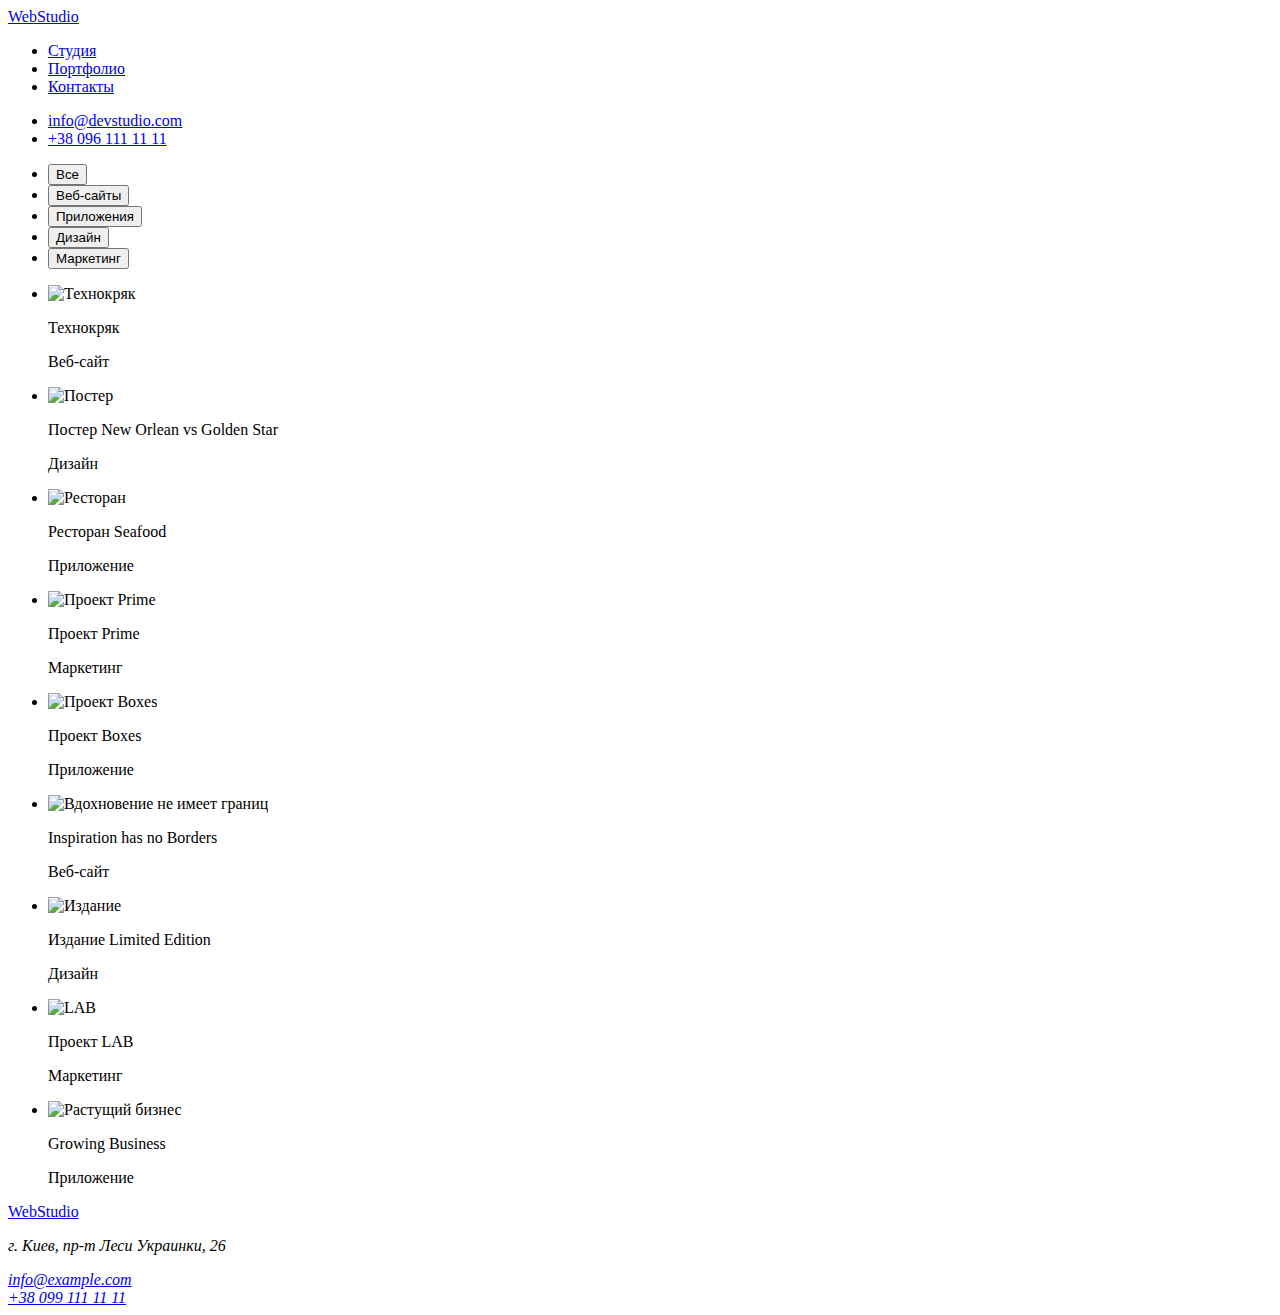
==== portfolio.html @ 14bfed95 "Add files via upload" ====
<!DOCTYPE html>
<html lang="en">
<head>
    <meta charset="UTF-8">
    <meta http-equiv="X-UA-Compatible" content="IE=edge">
    <meta name="viewport" content="width=device-width, initial-scale=1.0">
    <title>Document</title>
    <link rel="preconnect" href="https://fonts.googleapis.com">
    <link rel="preconnect" href="https://fonts.gstatic.com" crossorigin>
    <link href="https://fonts.googleapis.com/css2?family=Roboto:wght@400;500;700;900&display=swap" rel="stylesheet">
    <link href="https://fonts.googleapis.com/css2?family=Raleway:wght@700&display=swap" rel="stylesheet">
    <link rel="stylesheet" href="css/styles.css" />
</head>
<header>
    <nav class="nav-header">
        <a class="logo" href="index.html">Web<span class="colortext-head">Studio</span></a>
        <ul class="nav-list">
            <li><a href="index.html" class="link">Студия</a></li>
            <li><a href="portfolio.html" class="link">Портфолио</a></li>
            <li><a href=" " class="link">Контакты</a></li>
        </ul>
    </nav>
    <ul class="contacts">
        <li><a href=" " class="contact-link">info@devstudio.com</a></li>
        <li><a href=" " class="contact-link">+38 096 111 11 11</a></li>
    </ul>
</header>
    <main>
        <!--Main section-->
       <section class="projects-nav">
            <ul class="button-nav">
                <li>
                    <button class="web-btn" type="button">Все</button>
                </li>
                <li>
                    <button class="web-btn" type="button">Веб-сайты</button>
                </li>
                <li>
                    <button class="web-btn" type="button">Приложения</button>
                </li>
                <li>
                    <button class="web-btn" type="button">Дизайн</button>
                </li>
                <li>
                    <button class="web-btn" type="button">Маркетинг</button>
                </li>
            </ul>
       </section>

       <!--Project sections-->
       <section class="projects">
        <ul>
            <li>
                <a href=""></a>
                <img class="prg-img" src="images/img_techkryak.jpg" alt="Технокряк" width="370" height="294"/>
                    <p class="prg-text">Технокряк</p>
                    <p class="project-desc">Веб-сайт</p>
            </li>
            <li>
                <img src="images/img_no vs gs.jpg" alt="Постер" width="370"/>
                <p class="prg-text">Постер New Orlean vs Golden Star</p>
                <p class="project-desc">Дизайн</p>
            </li>
            <li>
                <img src="images/img_seafood.jpg" alt="Ресторан" width="370"/>
                <p class="prg-text">Ресторан Seafood</p>
                <p class="project-desc">Приложение</p>
            </li>
            <li>
                <img src="images/img_prime.jpg" alt="Проект Prime" width="370"/>
                <p class="prg-text">Проект Prime</p>
                <p class="project-desc">Маркетинг</p>
            </li>
            <li>
                <img src="images/img_boxes.jpg" alt="Проект Boxes" width="370"/>
                <p class="prg-text">Проект Boxes</p>
                <p class="project-desc">Приложение</p>
            </li>
            <li>
                <img src="images/img_monitor.jpg" alt="Вдохновение не имеет границ" width="370"/>
                <p class="prg-text">Inspiration has no Borders</p>
                <p class="project-desc">Веб-сайт</p>
            </li>
            <li>
                <img src="images/img_magazine.jpg" alt="Издание" width="370"/>
                <p class="prg-text">Издание Limited Edition</p>
                <p class="project-desc">Дизайн</p>
            </li>
            <li>
                <img src="images/img_lab.jpg" alt="LAB" width="370"/>
                <p class="prg-text">Проект LAB</p>
                <p class="project-desc">Маркетинг</p>
            </li>
            <li>
                <img src="images/img_gb.jpg" alt="Растущий бизнес" width="370"/>
                <p class="prg-text">Growing Business</p>
                <p class="project-desc">Приложение</p>
            </li>
        </ul>
    </section>
       </section>
       <section></section> 
    </main>
    <footer class="footer-section">
        <a class="logo" href=" ">Web<span class="colortext-foot">Studio</span></a>
        <address class="adress-section">
            <p class="adress">г. Киев, пр-т Леси Украинки, 26</p>
            <a class="mail" href=" ">info@example.com</a><br>
            <a class="phone" href=" ">+38 099 111 11 11</a>
        </address>
    </footer>
    </body>
    
    </html>
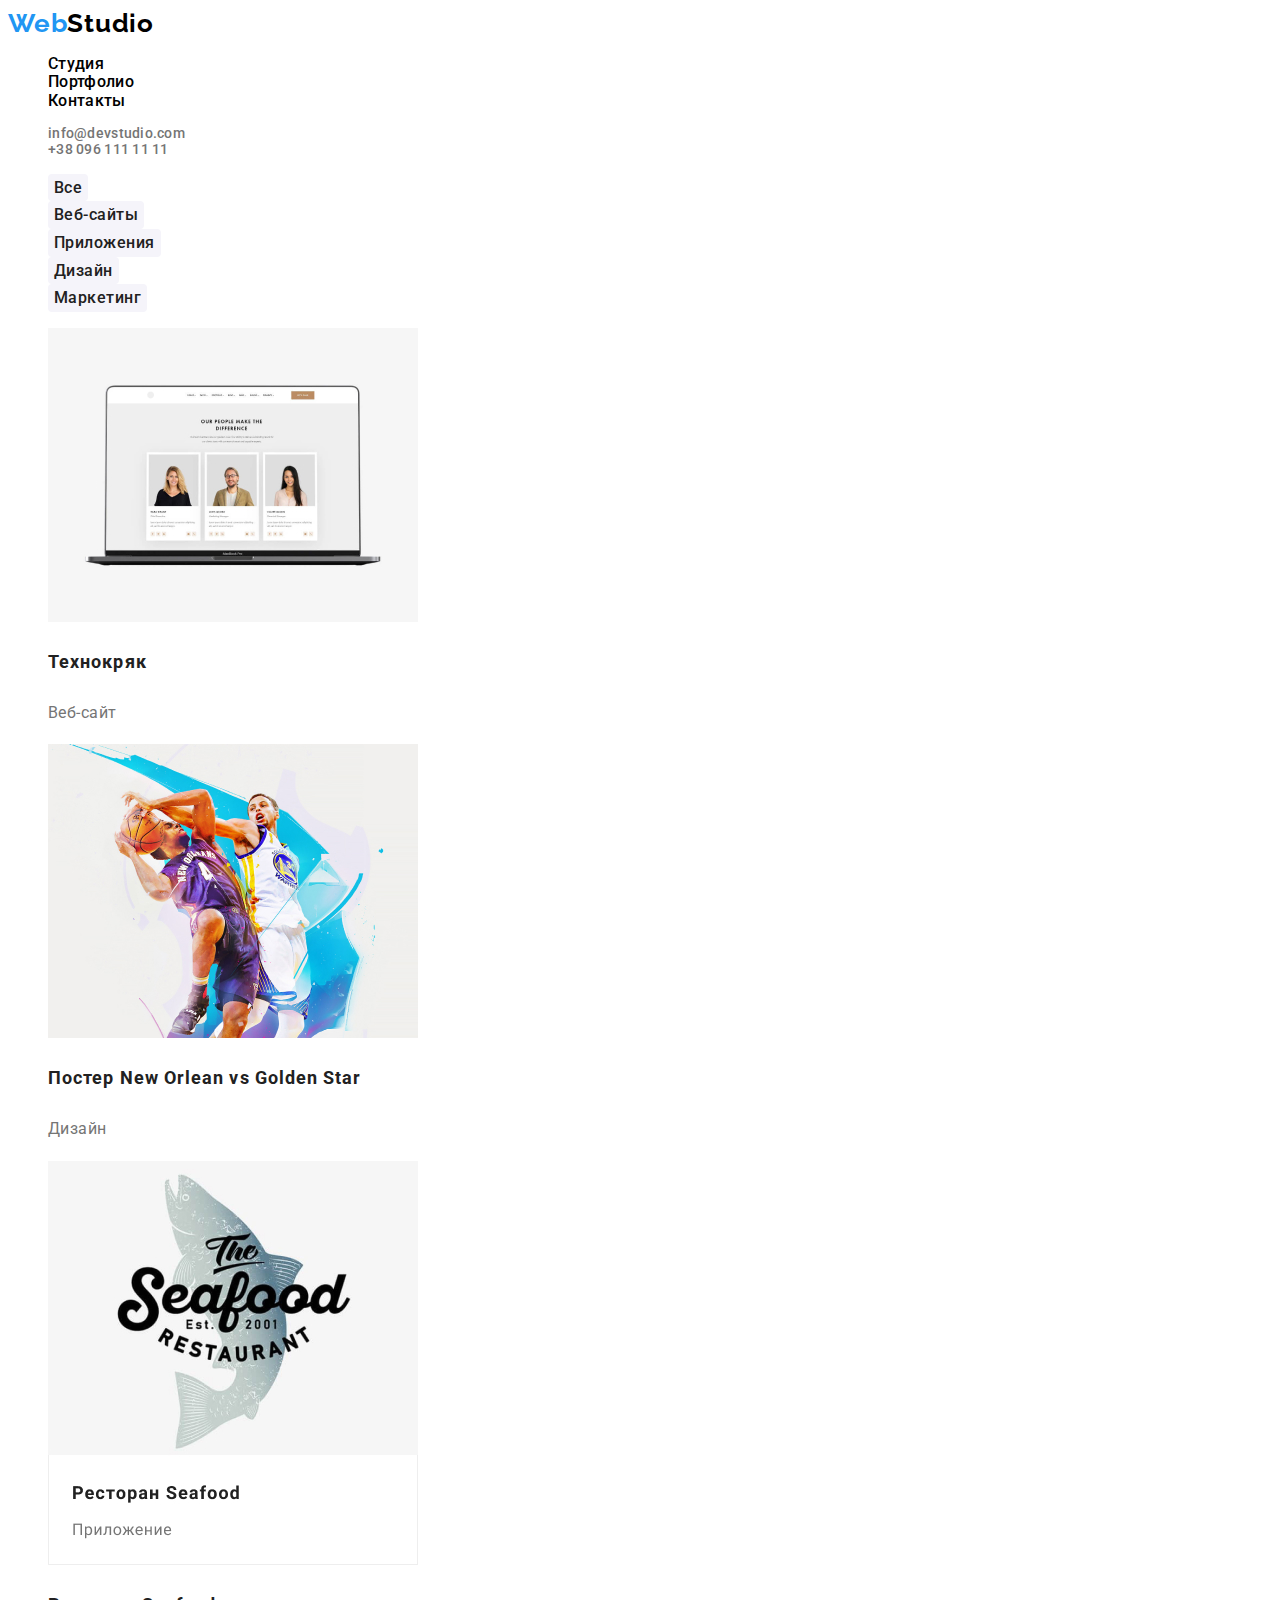
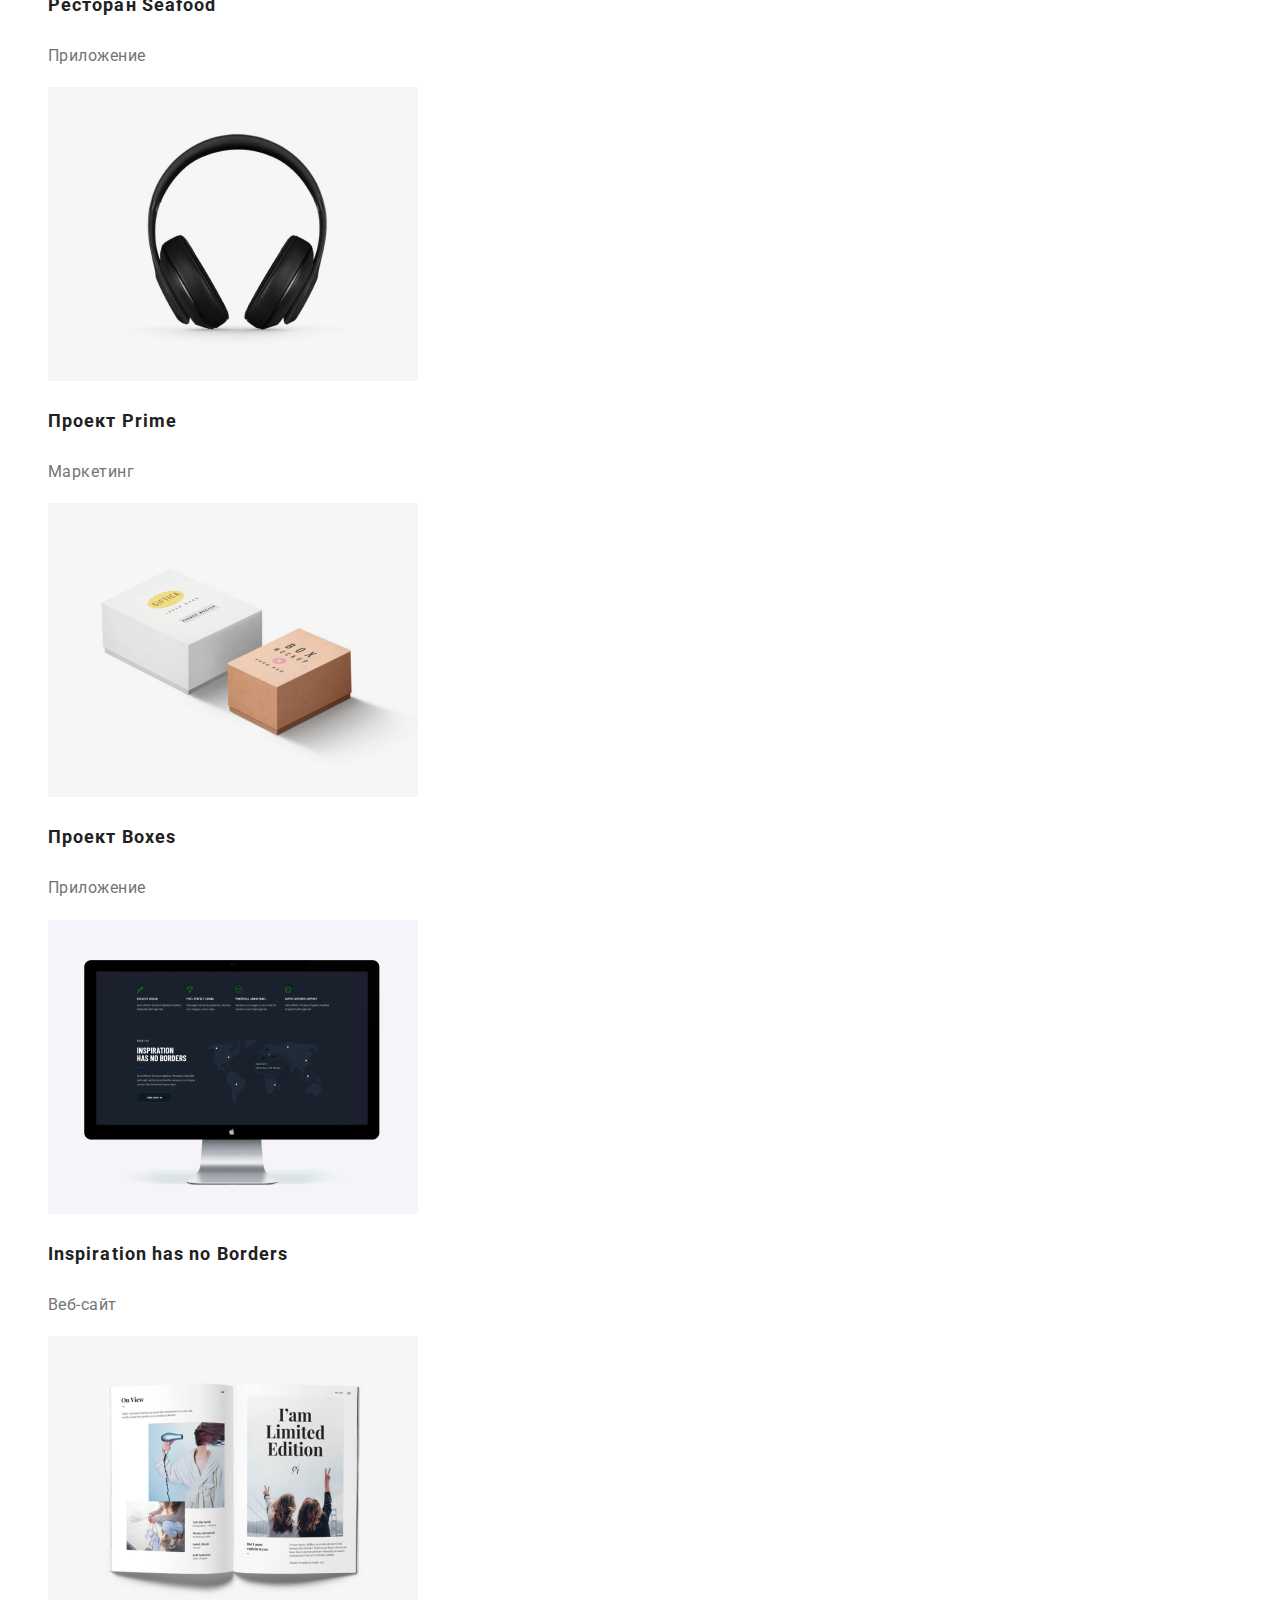
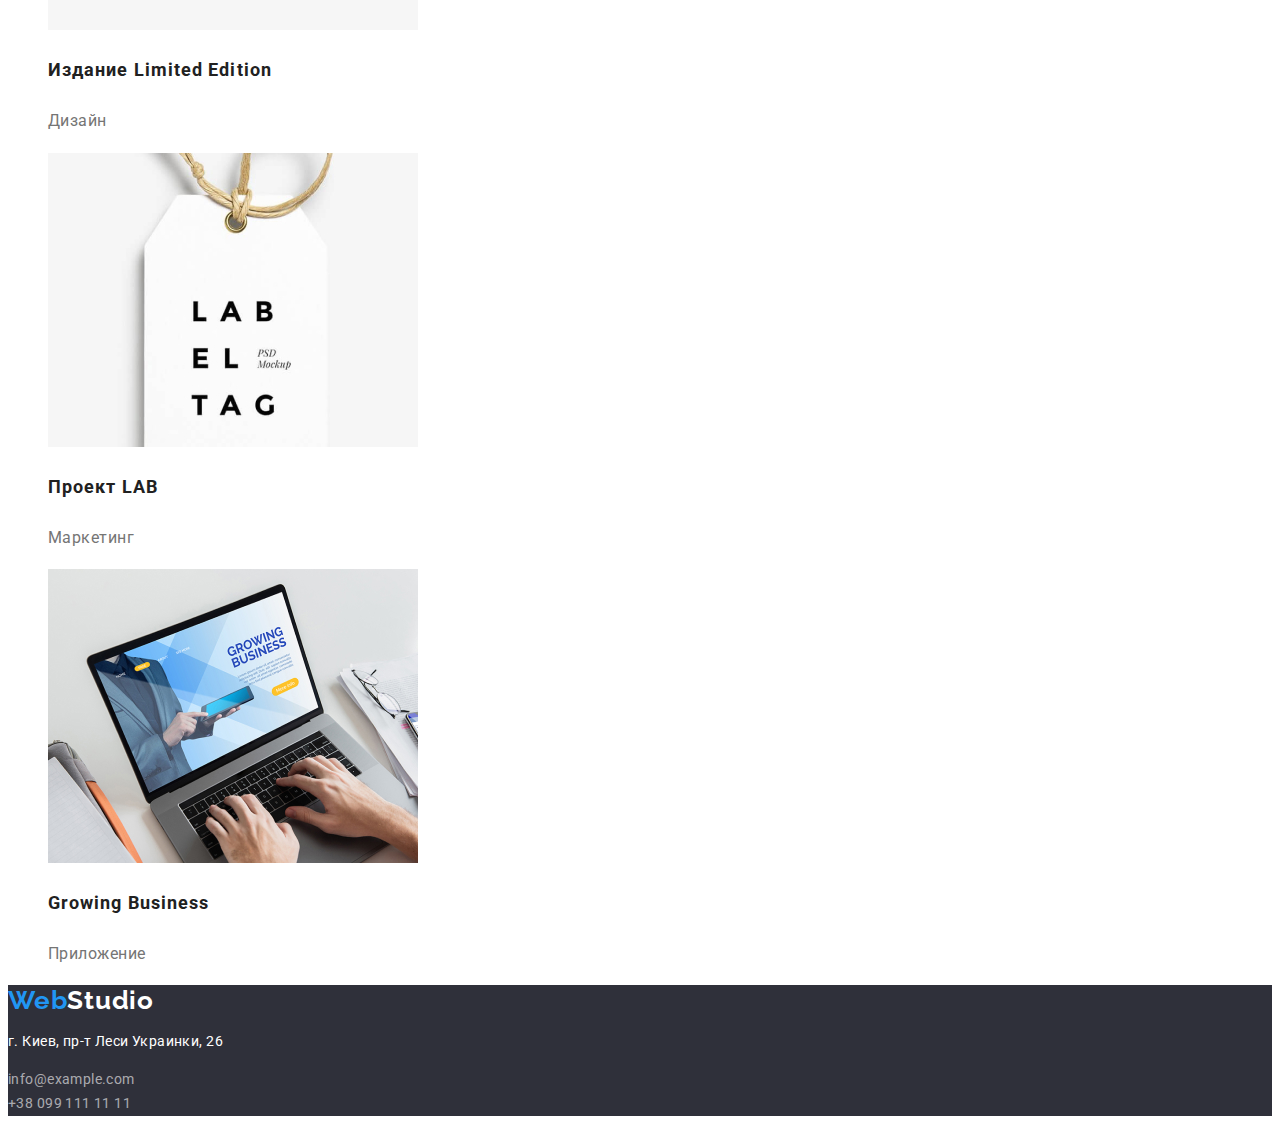
==== commit 819997ba: "Update index.html" ====
--- a/portfolio.html
+++ b/portfolio.html
@@ -1,114 +1,114 @@
-<!DOCTYPE html>
-<html lang="en">
-<head>
-    <meta charset="UTF-8">
-    <meta http-equiv="X-UA-Compatible" content="IE=edge">
-    <meta name="viewport" content="width=device-width, initial-scale=1.0">
-    <title>Document</title>
-    <link rel="preconnect" href="https://fonts.googleapis.com">
-    <link rel="preconnect" href="https://fonts.gstatic.com" crossorigin>
-    <link href="https://fonts.googleapis.com/css2?family=Roboto:wght@400;500;700;900&display=swap" rel="stylesheet">
-    <link href="https://fonts.googleapis.com/css2?family=Raleway:wght@700&display=swap" rel="stylesheet">
-    <link rel="stylesheet" href="css/styles.css" />
-</head>
-<header>
-    <nav class="nav-header">
-        <a class="logo" href="index.html">Web<span class="colortext-head">Studio</span></a>
-        <ul class="nav-list">
-            <li><a href="index.html" class="link">Студия</a></li>
-            <li><a href="portfolio.html" class="link">Портфолио</a></li>
-            <li><a href=" " class="link">Контакты</a></li>
-        </ul>
-    </nav>
-    <ul class="contacts">
-        <li><a href=" " class="contact-link">info@devstudio.com</a></li>
-        <li><a href=" " class="contact-link">+38 096 111 11 11</a></li>
-    </ul>
-</header>
-    <main>
-        <!--Main section-->
-       <section class="projects-nav">
-            <ul class="button-nav">
-                <li>
-                    <button class="web-btn" type="button">Все</button>
-                </li>
-                <li>
-                    <button class="web-btn" type="button">Веб-сайты</button>
-                </li>
-                <li>
-                    <button class="web-btn" type="button">Приложения</button>
-                </li>
-                <li>
-                    <button class="web-btn" type="button">Дизайн</button>
-                </li>
-                <li>
-                    <button class="web-btn" type="button">Маркетинг</button>
-                </li>
-            </ul>
-       </section>
-
-       <!--Project sections-->
-       <section class="projects">
-        <ul>
-            <li>
-                <a href=""></a>
-                <img class="prg-img" src="images/img_techkryak.jpg" alt="Технокряк" width="370" height="294"/>
-                    <p class="prg-text">Технокряк</p>
-                    <p class="project-desc">Веб-сайт</p>
-            </li>
-            <li>
-                <img src="images/img_no vs gs.jpg" alt="Постер" width="370"/>
-                <p class="prg-text">Постер New Orlean vs Golden Star</p>
-                <p class="project-desc">Дизайн</p>
-            </li>
-            <li>
-                <img src="images/img_seafood.jpg" alt="Ресторан" width="370"/>
-                <p class="prg-text">Ресторан Seafood</p>
-                <p class="project-desc">Приложение</p>
-            </li>
-            <li>
-                <img src="images/img_prime.jpg" alt="Проект Prime" width="370"/>
-                <p class="prg-text">Проект Prime</p>
-                <p class="project-desc">Маркетинг</p>
-            </li>
-            <li>
-                <img src="images/img_boxes.jpg" alt="Проект Boxes" width="370"/>
-                <p class="prg-text">Проект Boxes</p>
-                <p class="project-desc">Приложение</p>
-            </li>
-            <li>
-                <img src="images/img_monitor.jpg" alt="Вдохновение не имеет границ" width="370"/>
-                <p class="prg-text">Inspiration has no Borders</p>
-                <p class="project-desc">Веб-сайт</p>
-            </li>
-            <li>
-                <img src="images/img_magazine.jpg" alt="Издание" width="370"/>
-                <p class="prg-text">Издание Limited Edition</p>
-                <p class="project-desc">Дизайн</p>
-            </li>
-            <li>
-                <img src="images/img_lab.jpg" alt="LAB" width="370"/>
-                <p class="prg-text">Проект LAB</p>
-                <p class="project-desc">Маркетинг</p>
-            </li>
-            <li>
-                <img src="images/img_gb.jpg" alt="Растущий бизнес" width="370"/>
-                <p class="prg-text">Growing Business</p>
-                <p class="project-desc">Приложение</p>
-            </li>
-        </ul>
-    </section>
-       </section>
-       <section></section> 
-    </main>
-    <footer class="footer-section">
-        <a class="logo" href=" ">Web<span class="colortext-foot">Studio</span></a>
-        <address class="adress-section">
-            <p class="adress">г. Киев, пр-т Леси Украинки, 26</p>
-            <a class="mail" href=" ">info@example.com</a><br>
-            <a class="phone" href=" ">+38 099 111 11 11</a>
-        </address>
-    </footer>
-    </body>
-    
+<!DOCTYPE html>
+<html lang="en">
+<head>
+    <meta charset="UTF-8">
+    <meta http-equiv="X-UA-Compatible" content="IE=edge">
+    <meta name="viewport" content="width=device-width, initial-scale=1.0">
+    <title>Document</title>
+    <link rel="preconnect" href="https://fonts.googleapis.com">
+    <link rel="preconnect" href="https://fonts.gstatic.com" crossorigin>
+    <link href="https://fonts.googleapis.com/css2?family=Roboto:wght@400;500;700;900&display=swap" rel="stylesheet">
+    <link href="https://fonts.googleapis.com/css2?family=Raleway:wght@700&display=swap" rel="stylesheet">
+    <link rel="stylesheet" href="css/styles.css" />
+</head>
+<header>
+    <nav class="nav-header">
+        <a class="logo" href="index.html">Web<span class="colortext-head">Studio</span></a>
+        <ul class="nav-list">
+            <li><a href="index.html" class="link">Студия</a></li>
+            <li><a href="portfolio.html" class="link">Портфолио</a></li>
+            <li><a href=" " class="link">Контакты</a></li>
+        </ul>
+    </nav>
+    <ul class="contacts">
+        <li><a href=" " class="contact-link">info@devstudio.com</a></li>
+        <li><a href=" " class="contact-link">+38 096 111 11 11</a></li>
+    </ul>
+</header>
+    <main>
+        <!--Main section-->
+       <section class="projects-nav">
+            <ul class="button-nav">
+                <li>
+                    <button class="web-btn" type="button">Все</button>
+                </li>
+                <li>
+                    <button class="web-btn" type="button">Веб-сайты</button>
+                </li>
+                <li>
+                    <button class="web-btn" type="button">Приложения</button>
+                </li>
+                <li>
+                    <button class="web-btn" type="button">Дизайн</button>
+                </li>
+                <li>
+                    <button class="web-btn" type="button">Маркетинг</button>
+                </li>
+            </ul>
+       </section>
+
+       <!--Project sections-->
+       <section class="projects">
+        <ul>
+            <li>
+                <a href=""></a>
+                <img class="prg-img" src="images/img_techkryak.jpg" alt="Технокряк" width="370" height="294"/>
+                    <p class="prg-text">Технокряк</p>
+                    <p class="project-desc">Веб-сайт</p>
+            </li>
+            <li>
+                <img src="images/img_no vs gs.jpg" alt="Постер" width="370"/>
+                <p class="prg-text">Постер New Orlean vs Golden Star</p>
+                <p class="project-desc">Дизайн</p>
+            </li>
+            <li>
+                <img src="images/img_seafood.jpg" alt="Ресторан" width="370"/>
+                <p class="prg-text">Ресторан Seafood</p>
+                <p class="project-desc">Приложение</p>
+            </li>
+            <li>
+                <img src="images/img_prime.jpg" alt="Проект Prime" width="370"/>
+                <p class="prg-text">Проект Prime</p>
+                <p class="project-desc">Маркетинг</p>
+            </li>
+            <li>
+                <img src="images/img_boxes.jpg" alt="Проект Boxes" width="370"/>
+                <p class="prg-text">Проект Boxes</p>
+                <p class="project-desc">Приложение</p>
+            </li>
+            <li>
+                <img src="images/img_monitor.jpg" alt="Вдохновение не имеет границ" width="370"/>
+                <p class="prg-text">Inspiration has no Borders</p>
+                <p class="project-desc">Веб-сайт</p>
+            </li>
+            <li>
+                <img src="images/img_magazine.jpg" alt="Издание" width="370"/>
+                <p class="prg-text">Издание Limited Edition</p>
+                <p class="project-desc">Дизайн</p>
+            </li>
+            <li>
+                <img src="images/img_lab.jpg" alt="LAB" width="370"/>
+                <p class="prg-text">Проект LAB</p>
+                <p class="project-desc">Маркетинг</p>
+            </li>
+            <li>
+                <img src="images/img_gb.jpg" alt="Растущий бизнес" width="370"/>
+                <p class="prg-text">Growing Business</p>
+                <p class="project-desc">Приложение</p>
+            </li>
+        </ul>
+    </section>
+       </section>
+       <section></section> 
+    </main>
+    <footer class="footer-section">
+        <a class="logo" href=" ">Web<span class="colortext-foot">Studio</span></a>
+        <address class="adress-section">
+            <p class="adress">г. Киев, пр-т Леси Украинки, 26</p>
+            <a class="mail" href=" ">info@example.com</a><br>
+            <a class="phone" href=" ">+38 099 111 11 11</a>
+        </address>
+    </footer>
+    </body>
+    
     </html>--- a/css/styles.css
+++ b/css/styles.css
@@ -0,0 +1,286 @@
+body{
+    font-family: 'Roboto', sans-serif;
+    font-style: normal;
+    background-color: #FFFFFF;
+    color:#FFFFFF
+}
+
+header{
+    background: #FFFFFF;
+}
+
+li{
+    list-style-type: none;
+}
+
+a {
+    text-decoration: none;
+}
+
+button{
+    font-family: inherit;
+    cursor: pointer;
+}
+
+button:hover{
+    background-color: #2196f3;
+    color: #FFFFFF;
+}
+
+.colortext-head {
+    color: rgb(0, 0, 0)
+} 
+
+.colortext-foot {
+    color: rgb(255, 255, 255)
+}
+
+.logo{
+    font-family: 'Raleway';
+    font-style: normal;
+    font-weight: 700;
+    font-size: 26px;
+    line-height: 1.2;
+    /* identical to box height */
+    letter-spacing: 0.03em;
+    color: #2196f3;
+}
+
+.nav-list{
+    font-weight: 500;
+    font-size: 14 px;
+    line-height: 1.14;
+    letter-spacing: 0.02em;
+    
+}   
+
+.nav-list .link {
+    color: rgb(0, 0, 0);
+}
+
+.contacts{
+    font-family: 'Roboto';
+    font-style: normal;
+    font-weight: 500;
+    font-size: 14px;
+    line-height: 1.14; /*или лучше 1.2?*/
+    letter-spacing: 0.02em;
+}
+
+.contacts .link{
+
+    color: rgb(0, 0, 0);
+}
+
+.link:hover {
+    color: #2196f3;
+}
+
+.contact-link{
+    font-family: 'Roboto';
+    font-style: normal;
+    font-weight: 500;
+    font-size: 14px;
+    line-height: 1.14;
+    letter-spacing: 0.02em;
+    color: #757575;
+}
+
+.contact-link:hover{
+    color: #2196f3
+}
+
+.main-header{
+    background: #2F303A;
+}
+.header-tittle{
+
+    font-family: 'Roboto';
+    font-style: normal;
+    font-weight: 900;
+    font-size: 44px;
+    line-height: 1.4;
+         
+    text-align: center;
+    letter-spacing: 0.06em;
+    text-transform: uppercase;
+    color: #FFFFFF;
+}
+
+.header-button{
+   
+    font-family: 'Roboto';
+    font-size: 16px;
+    font-weight: 700;
+    line-height: 1.9;
+    letter-spacing: 0.06em;
+    text-align: center;
+
+    color: #FFFFFF;
+    background: #2196F3;
+    border: none;
+}
+
+/*
+.features{
+
+{
+
+*/
+
+
+.features-tittle{
+    font-weight: 700;
+    font-size: 14px;
+    line-height: 1.14;
+    letter-spacing: 0.03em;
+    text-transform: uppercase;
+    color: #212121;
+}
+
+.attention
+{
+    font-weight: 400;
+    font-size: 14px;
+    line-height: 1.7;
+    letter-spacing: 0.03em;
+    color: #757575;
+}
+
+.punctuality{
+
+    font-weight: 400;
+    font-size: 14px;
+    line-height: 1.7;
+    letter-spacing: 0.03em;
+    color: #757575;
+}
+
+.planning{
+
+    font-weight: 400;
+    font-size: 14px;
+    line-height: 1.7;
+    letter-spacing: 0.03em;
+    color: #757575;
+}
+
+.technology{
+    
+    font-weight: 400;
+    font-size: 14px;
+    line-height: 1.7;
+    letter-spacing: 0.03em;
+    color: #757575;
+}
+
+.workinfo-tittle {
+    
+    font-weight: 700;
+    font-size: 36px;
+    line-height: 1.2;
+    text-align: center;
+    letter-spacing: 0.03em;
+    color: #212121;
+}
+
+.staff-tittle{
+    
+    font-weight: 700;
+    font-size: 36px;
+    line-height: 1.2;
+    text-align: center;
+    letter-spacing: 0.03em;
+    color: #212121;
+}
+
+.staff-pic{
+
+    border-radius: 0px;
+}
+
+.staff-username{
+    font-weight: 500;
+    font-size: 16px;
+    line-height: 1.2;
+    letter-spacing: 0.03em;
+    color: #212121;
+}
+
+.staff-desc{
+    font-weight: 400;
+    font-size: 16px;
+    line-height: 1.2;
+    letter-spacing: 0.03em;
+    color: #757575;
+}
+
+.footer-section{
+    background-color: #2F303A;
+}
+
+.adress-section{
+
+    font-style: normal
+}
+
+.adress{
+    font-weight: 400;
+    font-size: 14px;
+    line-height: 1.7;
+/* or 171% */
+    letter-spacing: 0.03em;
+    color: #FFFFFF;
+}
+
+.mail{
+    font-weight: 400;
+    font-size: 14px;
+    line-height: 1.7;
+    letter-spacing: 0.03em;
+    color: rgba(255, 255, 255, 0.6);
+}
+
+.phone{
+    font-weight: 400;
+    font-size: 14px;
+    line-height: 1.7;
+    letter-spacing: 0.03em;
+    color: rgba(255, 255, 255, 0.6);
+}
+
+/*---portfolio styles --------*/
+
+.web-btn{
+    background: #F5F4FA;
+    border-radius: 4px;
+    border: none;
+    font-weight: 500;
+    font-size: 16px;
+    line-height: 1.6;
+    /* identical to box height, or 162% */
+    text-align: center;
+    letter-spacing: 0.03em;
+    color: #212121;
+}
+
+.prg-text{
+    font-family: 'Roboto';
+    font-style: normal;
+    font-weight: 700;
+    font-size: 18px;
+    line-height: 2;
+    letter-spacing: 0.06em;
+    color: #212121;
+}
+
+.project-desc{
+font-family: 'Roboto';
+    font-style: normal;
+    font-weight: 400;
+    font-size: 16px;
+    line-height: 1.9;
+    /* identical to box height, or 188% */
+    letter-spacing: 0.03em;
+    color: #757575;
+}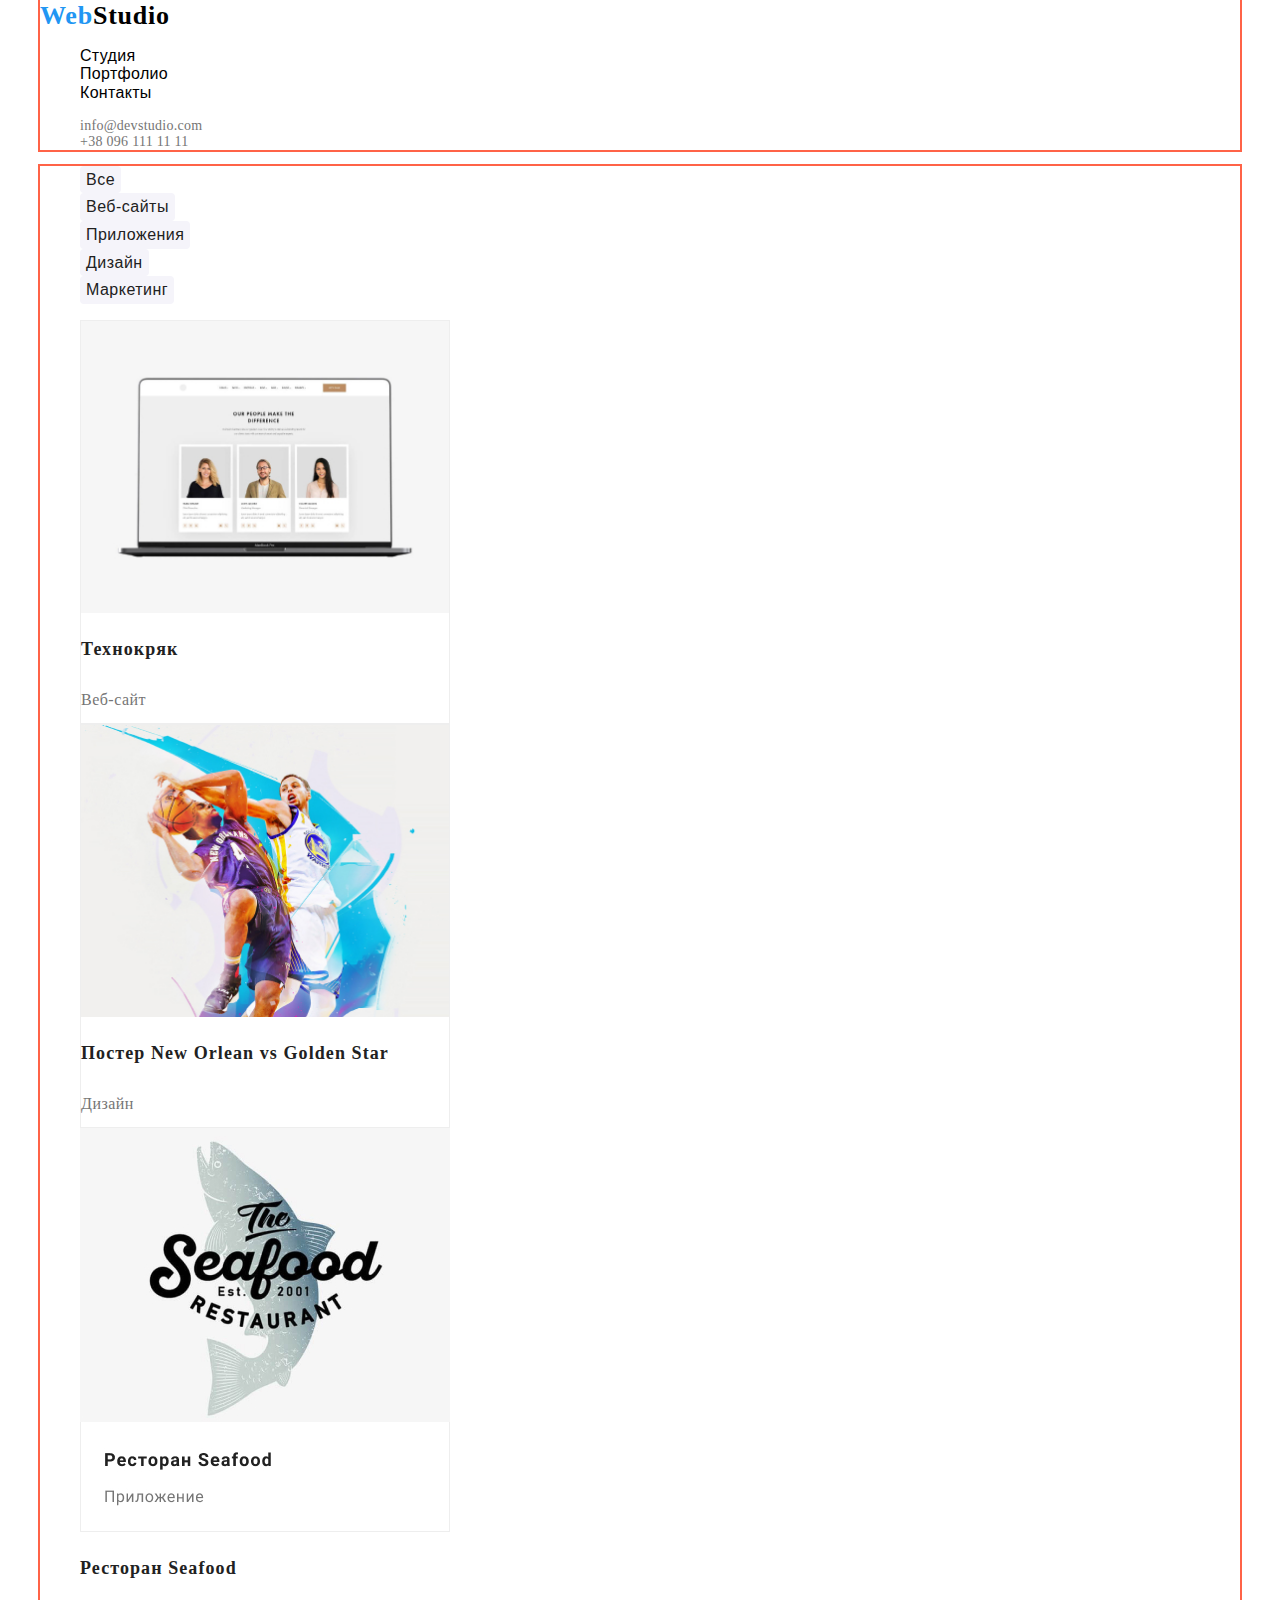
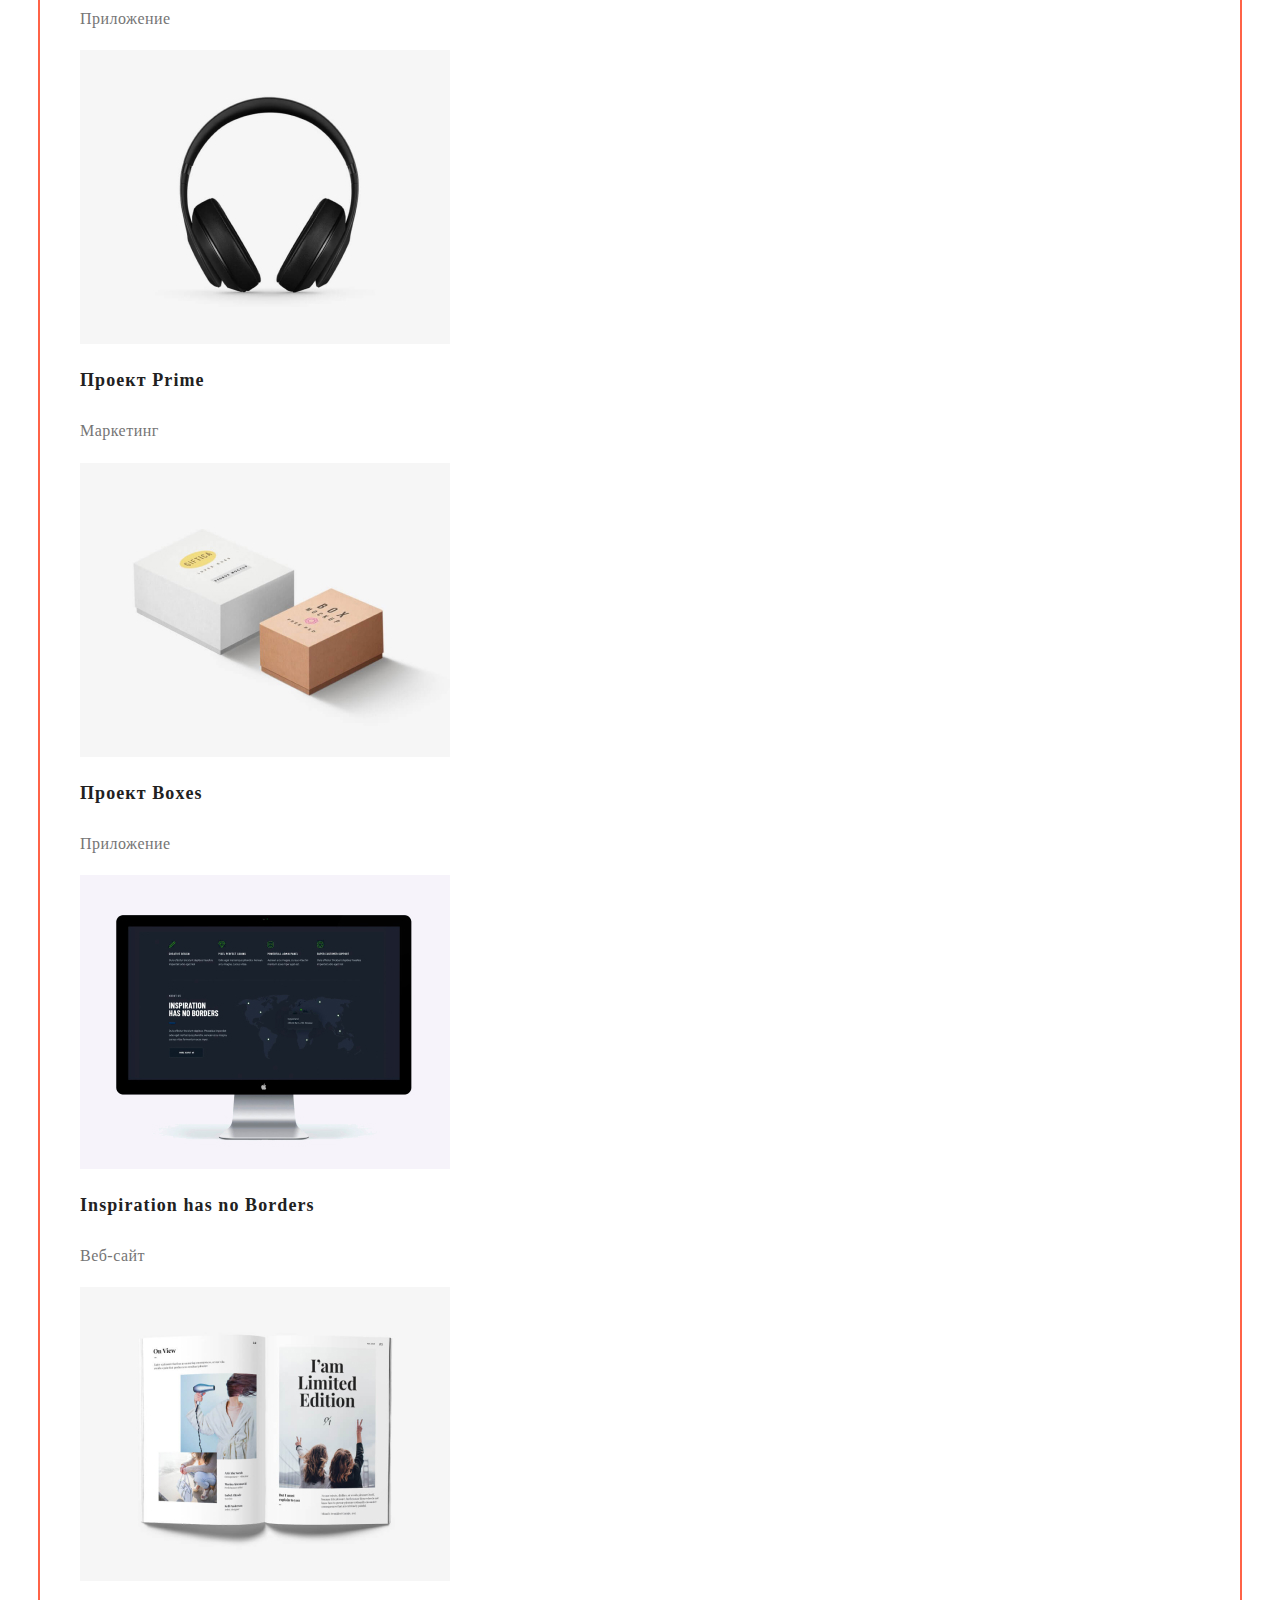
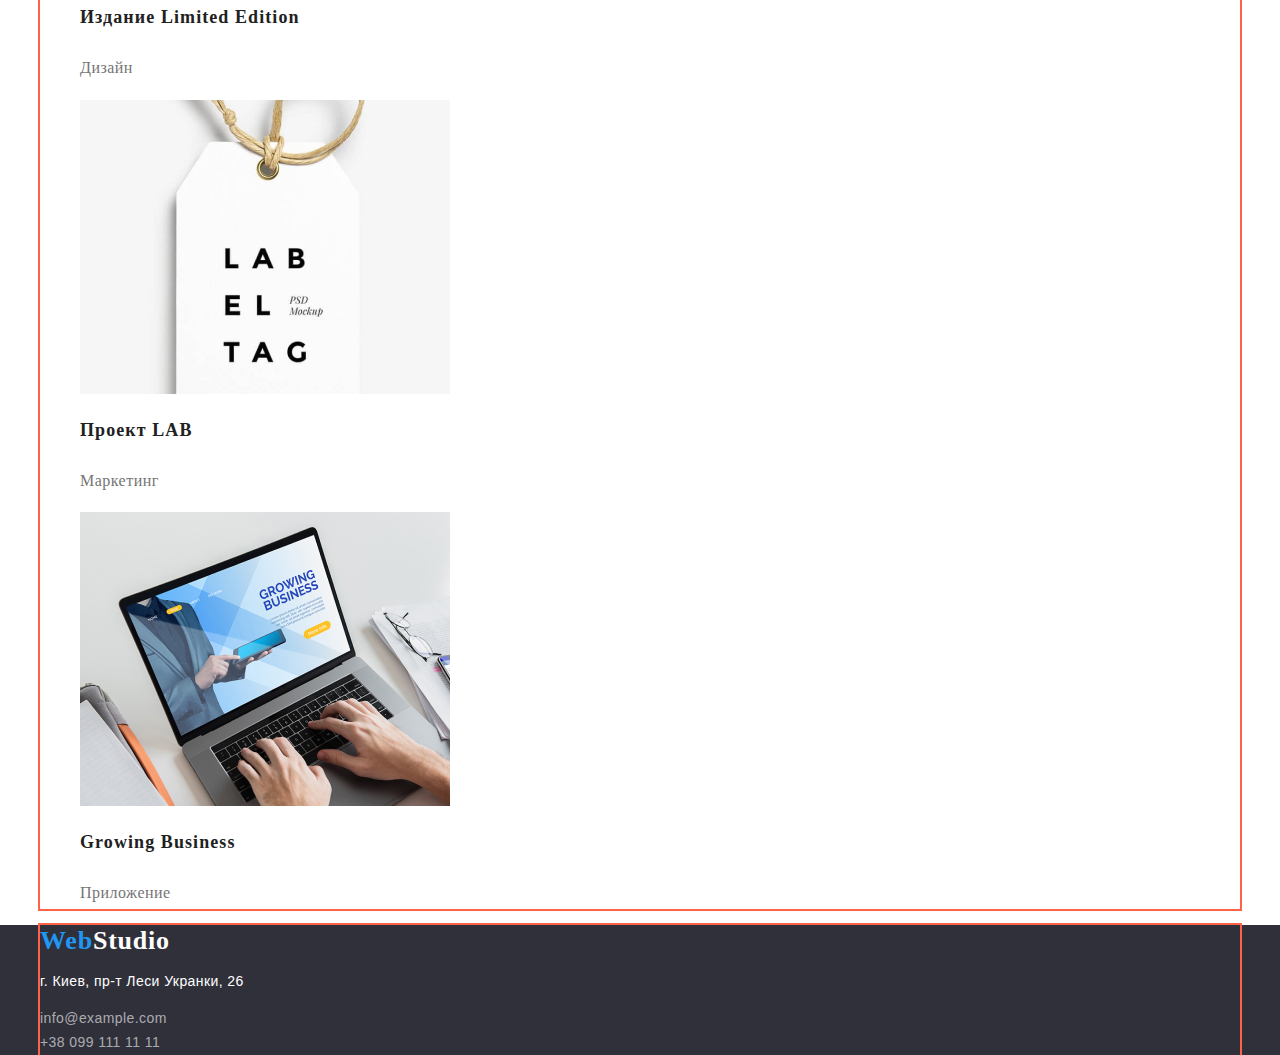
==== commit 86a863b5: "Update index.html" ====
--- a/portfolio.html
+++ b/portfolio.html
@@ -7,25 +7,25 @@
     <title>Document</title>
     <link rel="preconnect" href="https://fonts.googleapis.com">
     <link rel="preconnect" href="https://fonts.gstatic.com" crossorigin>
-    <link href="https://fonts.googleapis.com/css2?family=Roboto:wght@400;500;700;900&display=swap" rel="stylesheet">
-    <link href="https://fonts.googleapis.com/css2?family=Raleway:wght@700&display=swap" rel="stylesheet">
+    <link href="https://fonts.goopagleapis.com/css2?family=Raleway:wght@700&display=swap" rel="stylesheet">
+        <link rel="stylesheet" href="https://cdnjs.cloudflare.com/ajax/libs/modern-normalize/1.1.0/modern-normalize.min.css" />
     <link rel="stylesheet" href="css/styles.css" />
 </head>
-<header>
-    <nav class="nav-header">
+<header class="page-header">
+    <nav class="container" >
         <a class="logo" href="index.html">Web<span class="colortext-head">Studio</span></a>
         <ul class="nav-list">
             <li><a href="index.html" class="link">Студия</a></li>
             <li><a href="portfolio.html" class="link">Портфолио</a></li>
             <li><a href=" " class="link">Контакты</a></li>
         </ul>
-    </nav>
     <ul class="contacts">
         <li><a href=" " class="contact-link">info@devstudio.com</a></li>
         <li><a href=" " class="contact-link">+38 096 111 11 11</a></li>
+        </nav>
     </ul>
 </header>
-    <main>
+    <main class="container">
         <!--Main section-->
        <section class="projects-nav">
             <ul class="button-nav">
@@ -50,13 +50,13 @@
        <!--Project sections-->
        <section class="projects">
         <ul>
-            <li>
+            <li class="tech-box">
                 <a href=""></a>
                 <img class="prg-img" src="images/img_techkryak.jpg" alt="Технокряк" width="370" height="294"/>
-                    <p class="prg-text">Технокряк</p>
-                    <p class="project-desc">Веб-сайт</p>
+                <p class="prg-text">Технокряк</p>
+                <p class="project-desc">Веб-сайт</p>
             </li>
-            <li>
+            <li class="no-box">
                 <img src="images/img_no vs gs.jpg" alt="Постер" width="370"/>
                 <p class="prg-text">Постер New Orlean vs Golden Star</p>
                 <p class="project-desc">Дизайн</p>
@@ -101,12 +101,14 @@
        </section>
        <section></section> 
     </main>
-    <footer class="footer-section">
-        <a class="logo" href=" ">Web<span class="colortext-foot">Studio</span></a>
-        <address class="adress-section">
-            <p class="adress">г. Киев, пр-т Леси Украинки, 26</p>
-            <a class="mail" href=" ">info@example.com</a><br>
-            <a class="phone" href=" ">+38 099 111 11 11</a>
+    <footer>
+        <address class="footer-section">
+            <div class="container">
+                <a class="logo" href=" ">Web<span class="colortext-foot">Studio</span></a>
+                <p class="adress">г. Киев, пр-т Леси Укранки, 26</p>
+                <a class="mail" href=" ">info@example.com</a><br>
+                <a class="phone" href=" ">+38 099 111 11 11</a>
+            </div>
         </address>
     </footer>
     </body>
--- a/css/styles.css
+++ b/css/styles.css
@@ -1,3 +1,9 @@
+*,
+*::before,
+*::after {
+    box-sizing: border-box;
+}
+
 body{
     font-family: 'Roboto', sans-serif;
     font-style: normal;
@@ -5,8 +11,10 @@
     color:#FFFFFF
 }
 
-header{
-    background: #FFFFFF;
+img {
+    display: block;
+    max-width: 100%;
+    height: auto;
 }
 
 li{
@@ -35,6 +43,18 @@
     color: rgb(255, 255, 255)
 }
 
+.page-header{
+    background-color: #ffffff;
+}
+
+.container{
+    margin-left: auto;
+    margin-right: auto;
+    width: 1200px;
+    padding: 15;
+    outline: 2px solid tomato;
+}
+
 .logo{
     font-family: 'Raleway';
     font-style: normal;
@@ -90,26 +110,30 @@
     color: #2196f3
 }
 
-.main-header{
-    background: #2F303A;
-}
-.header-tittle{
-
-    font-family: 'Roboto';
-    font-style: normal;
+.hero{
+    background-color: #2F303A;
+   
+}
+.hero-tittle{
+    margin-top: 0;
+    margin-bottom: 0;
     font-weight: 900;
-    font-size: 44px;
-    line-height: 1.4;
-         
-    text-align: center;
-    letter-spacing: 0.06em;
-    text-transform: uppercase;
-    color: #FFFFFF;
+    line-height:1.4;
+    text-align: center;
+    background-color: tomato;
 }
 
 .header-button{
-   
-    font-family: 'Roboto';
+margin-left: 700;
+
+    display: inline-block;
+    border-radius: 4px;
+    
+    width: 200px;
+    height: 50px;
+    left: 700px;
+    top: 430px;
+    
     font-size: 16px;
     font-weight: 700;
     line-height: 1.9;
@@ -219,16 +243,13 @@
     background-color: #2F303A;
 }
 
-.adress-section{
-
-    font-style: normal
-}
-
 .adress{
     font-weight: 400;
     font-size: 14px;
     line-height: 1.7;
+    
 /* or 171% */
+    font-style: normal;
     letter-spacing: 0.03em;
     color: #FFFFFF;
 }
@@ -237,6 +258,7 @@
     font-weight: 400;
     font-size: 14px;
     line-height: 1.7;
+    font-style: normal;
     letter-spacing: 0.03em;
     color: rgba(255, 255, 255, 0.6);
 }
@@ -245,11 +267,38 @@
     font-weight: 400;
     font-size: 14px;
     line-height: 1.7;
+    font-style: normal;
     letter-spacing: 0.03em;
     color: rgba(255, 255, 255, 0.6);
 }
 
 /*---portfolio styles --------*/
+
+.projects{
+
+}
+
+.tech-box{
+    box-sizing: border-box;
+    width: 370px;
+    height: 404px;
+    left: 215px;
+    top: 262px;
+    
+    background: #FFFFFF;
+    border: 1px solid #EEEEEE;
+}
+
+.no-box{
+    box-sizing: border-box;
+    width: 370px;
+    height: 404px;
+    left: 615px;
+    top: 262px;
+    
+    background: #FFFFFF;
+    border: 1px solid #EEEEEE;
+}
 
 .web-btn{
     background: #F5F4FA;
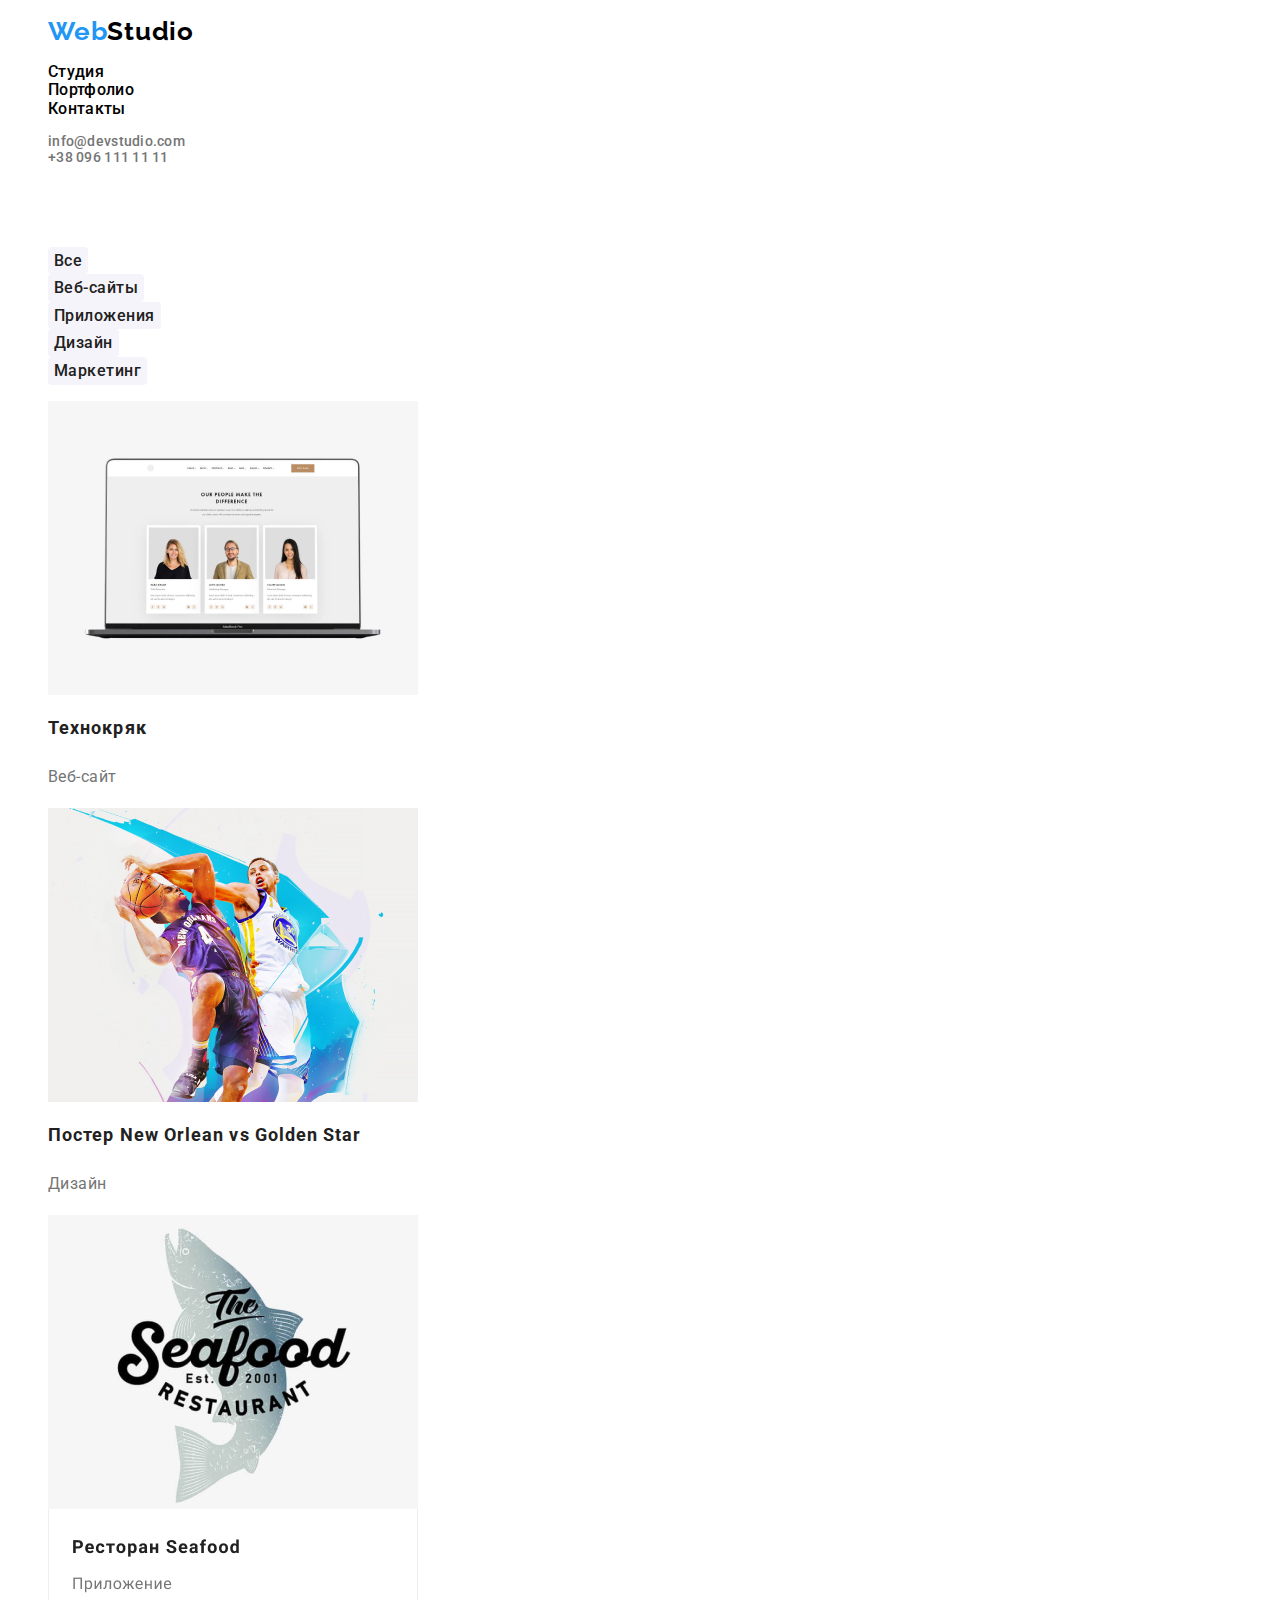
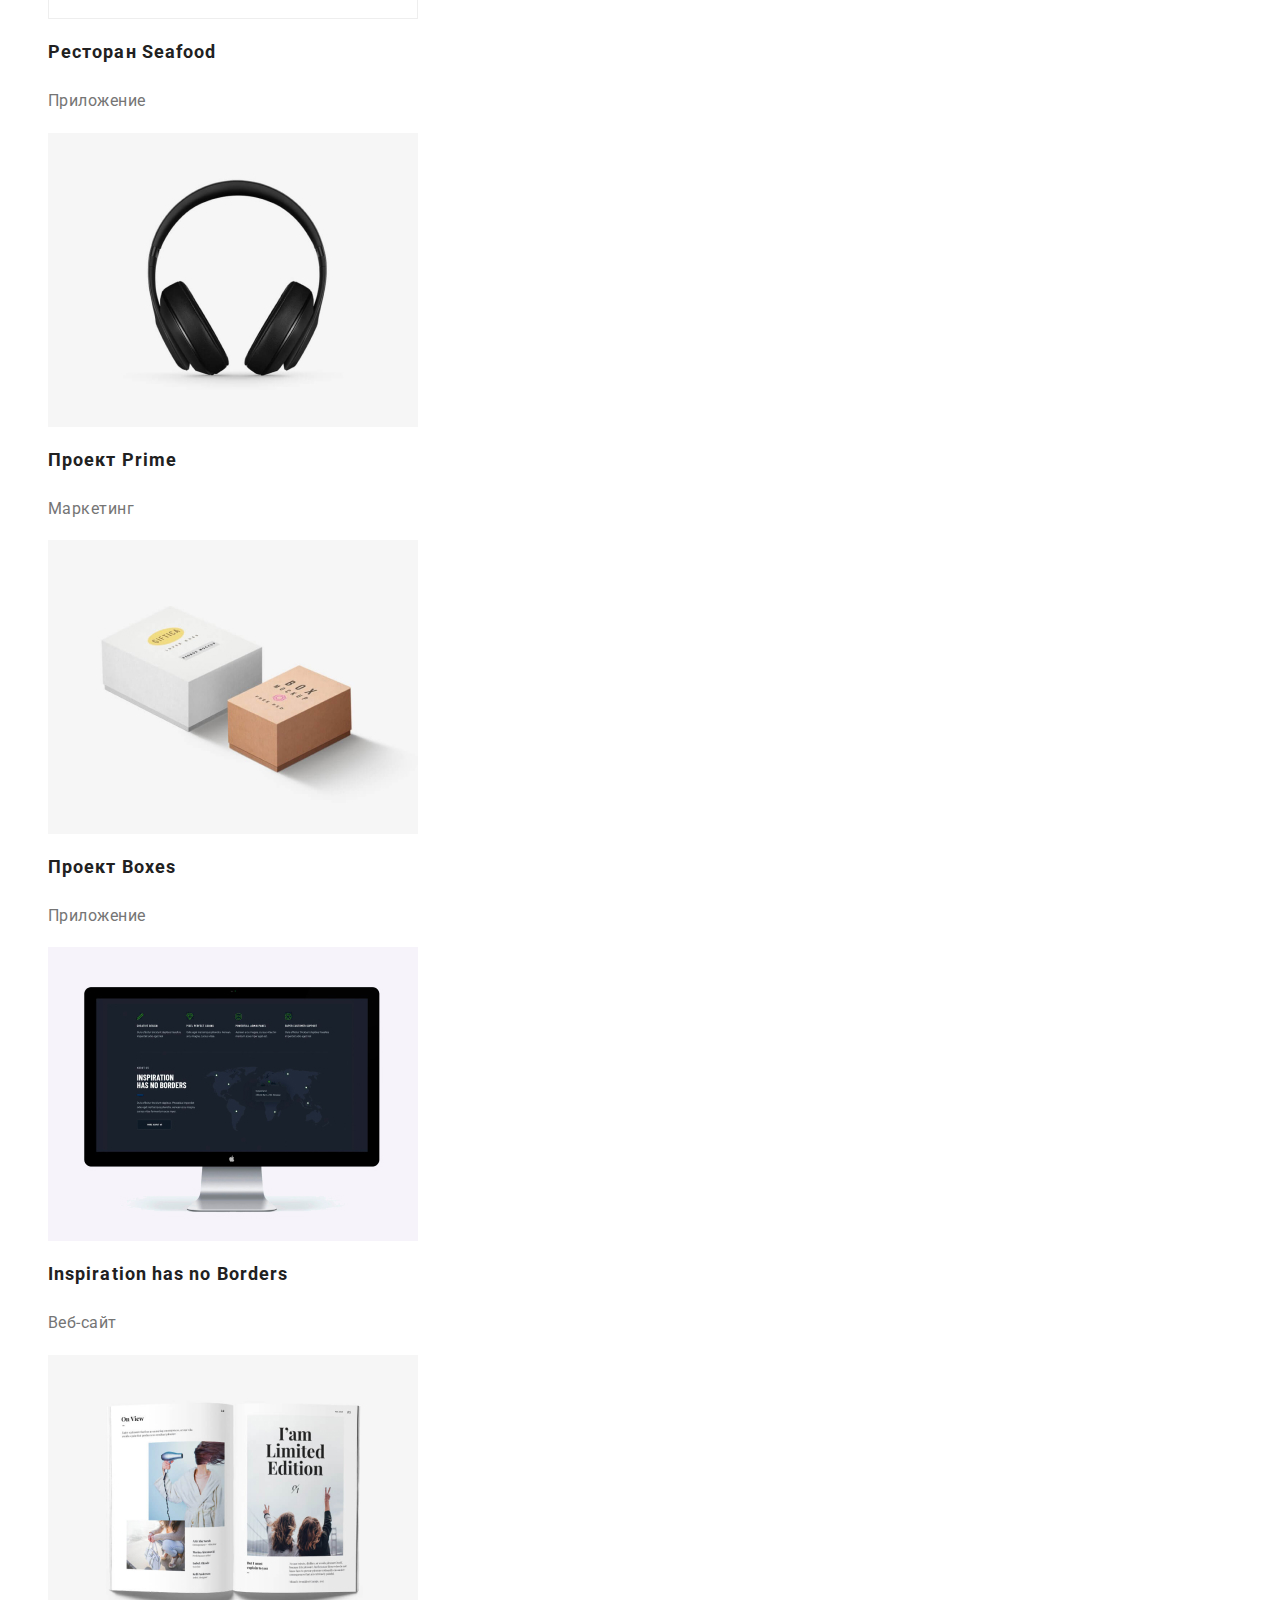
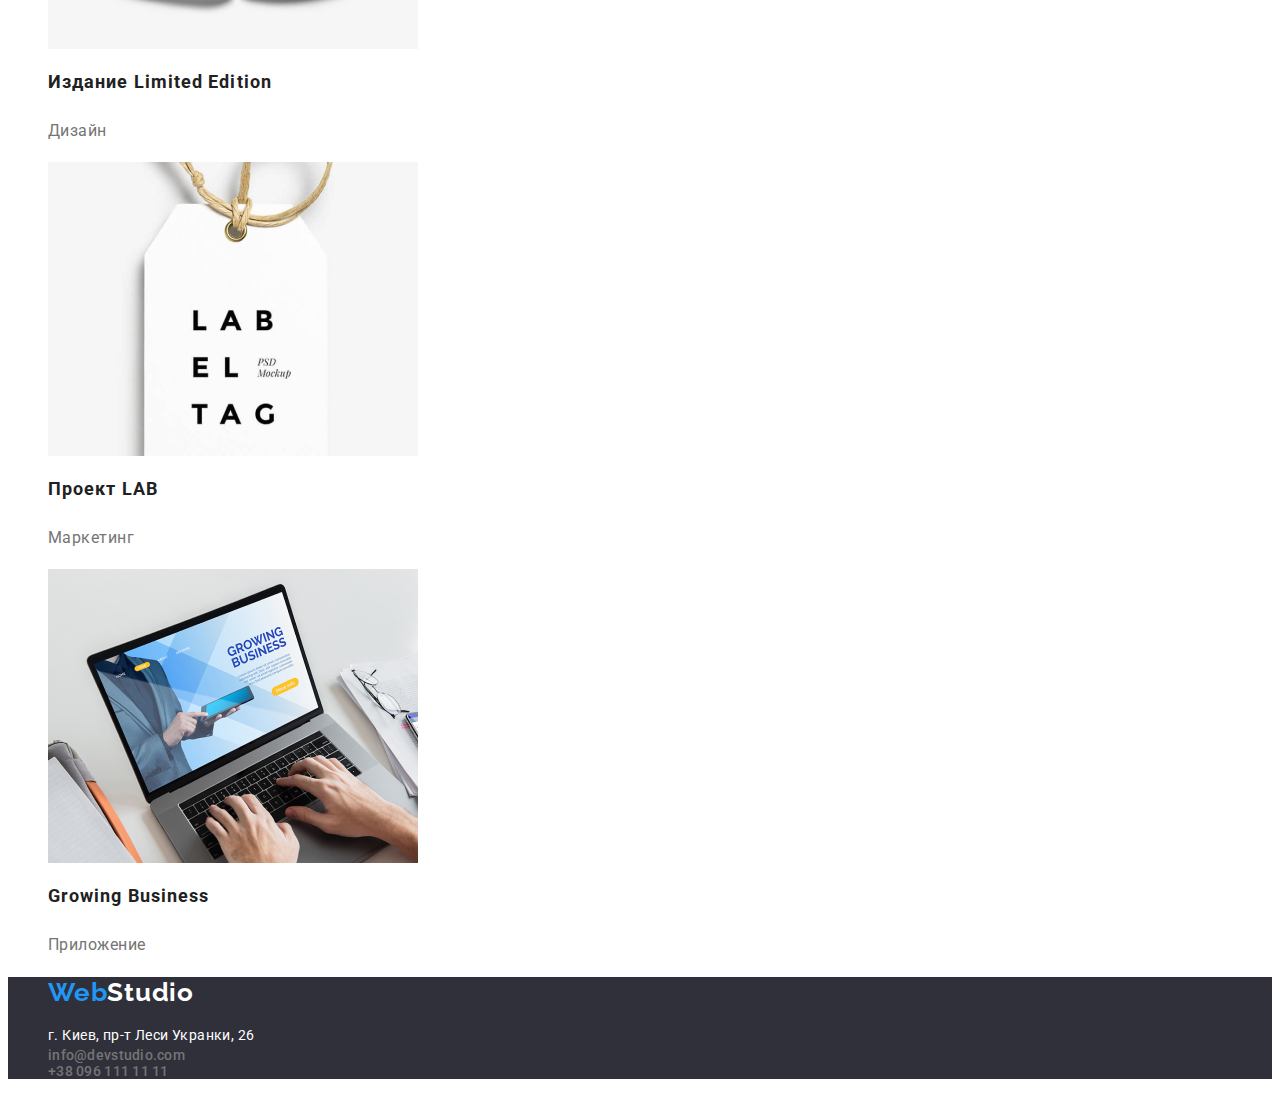
==== commit b16cced9: "Update portfolio.html" ====
--- a/portfolio.html
+++ b/portfolio.html
@@ -7,27 +7,30 @@
     <title>Document</title>
     <link rel="preconnect" href="https://fonts.googleapis.com">
     <link rel="preconnect" href="https://fonts.gstatic.com" crossorigin>
-    <link href="https://fonts.goopagleapis.com/css2?family=Raleway:wght@700&display=swap" rel="stylesheet">
-        <link rel="stylesheet" href="https://cdnjs.cloudflare.com/ajax/libs/modern-normalize/1.1.0/modern-normalize.min.css" />
+    <link href="https://fonts.googleapis.com/css2?family=Roboto:wght@400;500;700;900&display=swap" rel="stylesheet">
+    <link href="https://fonts.googleapis.com/css2?family=Raleway:wght@700&display=swap" rel="stylesheet">
     <link rel="stylesheet" href="css/styles.css" />
 </head>
-<header class="page-header">
-    <nav class="container" >
-        <a class="logo" href="index.html">Web<span class="colortext-head">Studio</span></a>
+<header>
+    <nav class="nav-header">
+        <ul>
+            <li><a class="logo" href="index.html">Web<span class="colortext-head">Studio</span></a></li>
+        </ul>
         <ul class="nav-list">
             <li><a href="index.html" class="link">Студия</a></li>
             <li><a href="portfolio.html" class="link">Портфолио</a></li>
             <li><a href=" " class="link">Контакты</a></li>
         </ul>
+    </nav>
     <ul class="contacts">
-        <li><a href=" " class="contact-link">info@devstudio.com</a></li>
-        <li><a href=" " class="contact-link">+38 096 111 11 11</a></li>
-        </nav>
+        <li><a href="mailto:info@devstudio.com" class="contact-link">info@devstudio.com</a></li>
+        <li><a href="tel:+38 096 111 11 11" class="contact-link">+38 096 111 11 11</a></li>
     </ul>
 </header>
-    <main class="container">
+    <main>
         <!--Main section-->
-       <section class="projects-nav">
+        <section class="projects-nav">
+            <h1 class="portfolio-tittle">Портфолио</h1>
             <ul class="button-nav">
                 <li>
                     <button class="web-btn" type="button">Все</button>
@@ -45,72 +48,85 @@
                     <button class="web-btn" type="button">Маркетинг</button>
                 </li>
             </ul>
-       </section>
-
-       <!--Project sections-->
-       <section class="projects">
-        <ul>
-            <li class="tech-box">
-                <a href=""></a>
-                <img class="prg-img" src="images/img_techkryak.jpg" alt="Технокряк" width="370" height="294"/>
-                <p class="prg-text">Технокряк</p>
-                <p class="project-desc">Веб-сайт</p>
-            </li>
-            <li class="no-box">
-                <img src="images/img_no vs gs.jpg" alt="Постер" width="370"/>
-                <p class="prg-text">Постер New Orlean vs Golden Star</p>
-                <p class="project-desc">Дизайн</p>
-            </li>
-            <li>
-                <img src="images/img_seafood.jpg" alt="Ресторан" width="370"/>
-                <p class="prg-text">Ресторан Seafood</p>
-                <p class="project-desc">Приложение</p>
-            </li>
-            <li>
-                <img src="images/img_prime.jpg" alt="Проект Prime" width="370"/>
-                <p class="prg-text">Проект Prime</p>
-                <p class="project-desc">Маркетинг</p>
-            </li>
-            <li>
-                <img src="images/img_boxes.jpg" alt="Проект Boxes" width="370"/>
-                <p class="prg-text">Проект Boxes</p>
-                <p class="project-desc">Приложение</p>
-            </li>
-            <li>
-                <img src="images/img_monitor.jpg" alt="Вдохновение не имеет границ" width="370"/>
-                <p class="prg-text">Inspiration has no Borders</p>
-                <p class="project-desc">Веб-сайт</p>
-            </li>
-            <li>
-                <img src="images/img_magazine.jpg" alt="Издание" width="370"/>
-                <p class="prg-text">Издание Limited Edition</p>
-                <p class="project-desc">Дизайн</p>
-            </li>
-            <li>
-                <img src="images/img_lab.jpg" alt="LAB" width="370"/>
-                <p class="prg-text">Проект LAB</p>
-                <p class="project-desc">Маркетинг</p>
-            </li>
-            <li>
-                <img src="images/img_gb.jpg" alt="Растущий бизнес" width="370"/>
-                <p class="prg-text">Growing Business</p>
-                <p class="project-desc">Приложение</p>
-            </li>
-        </ul>
-    </section>
-       </section>
-       <section></section> 
+            <ul class="project-group">
+                <li>
+                    <a href="">
+                        <img class="prg-img" src="images/img_techkryak.jpg" alt="Технокряк" width="370" height="294"/>
+                        <h2 class="prg-text">Технокряк</h2>
+                        <p class="project-desc">Веб-сайт</p>
+                    </a>
+                </li>
+                <li>
+                    <a href="">
+                        <img src="images/img_no vs gs.jpg" alt="Постер" width="370"/>
+                        <h2 class="prg-text">Постер New Orlean vs Golden Star</h2>
+                        <p class="project-desc">Дизайн</p>
+                    </a>
+                </li>
+                <li>
+                    <a href="">
+                        <img src="images/img_seafood.jpg" alt="Ресторан" width="370"/>
+                        <h2 class="prg-text">Ресторан Seafood</h2>
+                        <p class="project-desc">Приложение</p>
+                    </a>
+                </li>
+                <li>
+                    <a href="">
+                        <img src="images/img_prime.jpg" alt="Проект Prime" width="370"/>
+                        <h2 class="prg-text">Проект Prime</h2>
+                        <p class="project-desc">Маркетинг</p>
+                    </a>
+                </li>
+                <li>
+                    <a href="">
+                        <img src="images/img_boxes.jpg" alt="Проект Boxes" width="370"/>
+                        <h2 class="prg-text">Проект Boxes</h2>
+                        <p class="project-desc">Приложение</p>
+                    </a>
+                </li>
+                <li>
+                    <a href="">
+                        <img src="images/img_monitor.jpg" alt="Вдохновение не имеет границ" width="370"/>
+                        <h2 class="prg-text">Inspiration has no Borders</h2>
+                        <p class="project-desc">Веб-сайт</p>
+                    </a>
+                </li>
+                <li>
+                    <a href="">
+                        <img src="images/img_magazine.jpg" alt="Издание" width="370"/>
+                        <h2 class="prg-text">Издание Limited Edition</h2>
+                        <p class="project-desc">Дизайн</p>
+                    </a>
+                </li>
+                <li>
+                    <a href="">
+                        <img src="images/img_lab.jpg" alt="LAB" width="370"/>
+                        <h2 class="prg-text">Проект LAB</h2>
+                        <p class="project-desc">Маркетинг</p>
+                    </a>
+                </li>
+                <li>
+                    <a href="">
+                        <img src="images/img_gb.jpg" alt="Растущий бизнес" width="370"/>
+                        <h2 class="prg-text">Growing Business</h2>
+                        <p class="project-desc">Приложение</p>
+                    </a>
+                </li>
+            </ul>
+    </section> 
     </main>
-    <footer>
-        <address class="footer-section">
-            <div class="container">
-                <a class="logo" href=" ">Web<span class="colortext-foot">Studio</span></a>
-                <p class="adress">г. Киев, пр-т Леси Укранки, 26</p>
-                <a class="mail" href=" ">info@example.com</a><br>
-                <a class="phone" href=" ">+38 099 111 11 11</a>
-            </div>
+    <footer class="footer-section">
+    <ul>
+        <li><a class="logo" href=" ">Web<span class="colortext-foot">Studio</span></a></li>
+    </ul>
+        <address class="adress-section">
+            <ul class="contacts">
+                <li><a href="https://goo.gl/maps/aJPGZDhUiX63Y8ww9" target="_blank" class="adress">г. Киев, пр-т Леси Укранки, 26</a></li>
+                <li><a href="mailto:info@devstudio.com" class="contact-link">info@devstudio.com</a></li>
+                <li><a href="tel:+38 096 111 11 11" class="contact-link">+38 096 111 11 11</a></li>
+            </ul>
         </address>
     </footer>
     </body>
     
-    </html>+    </html>
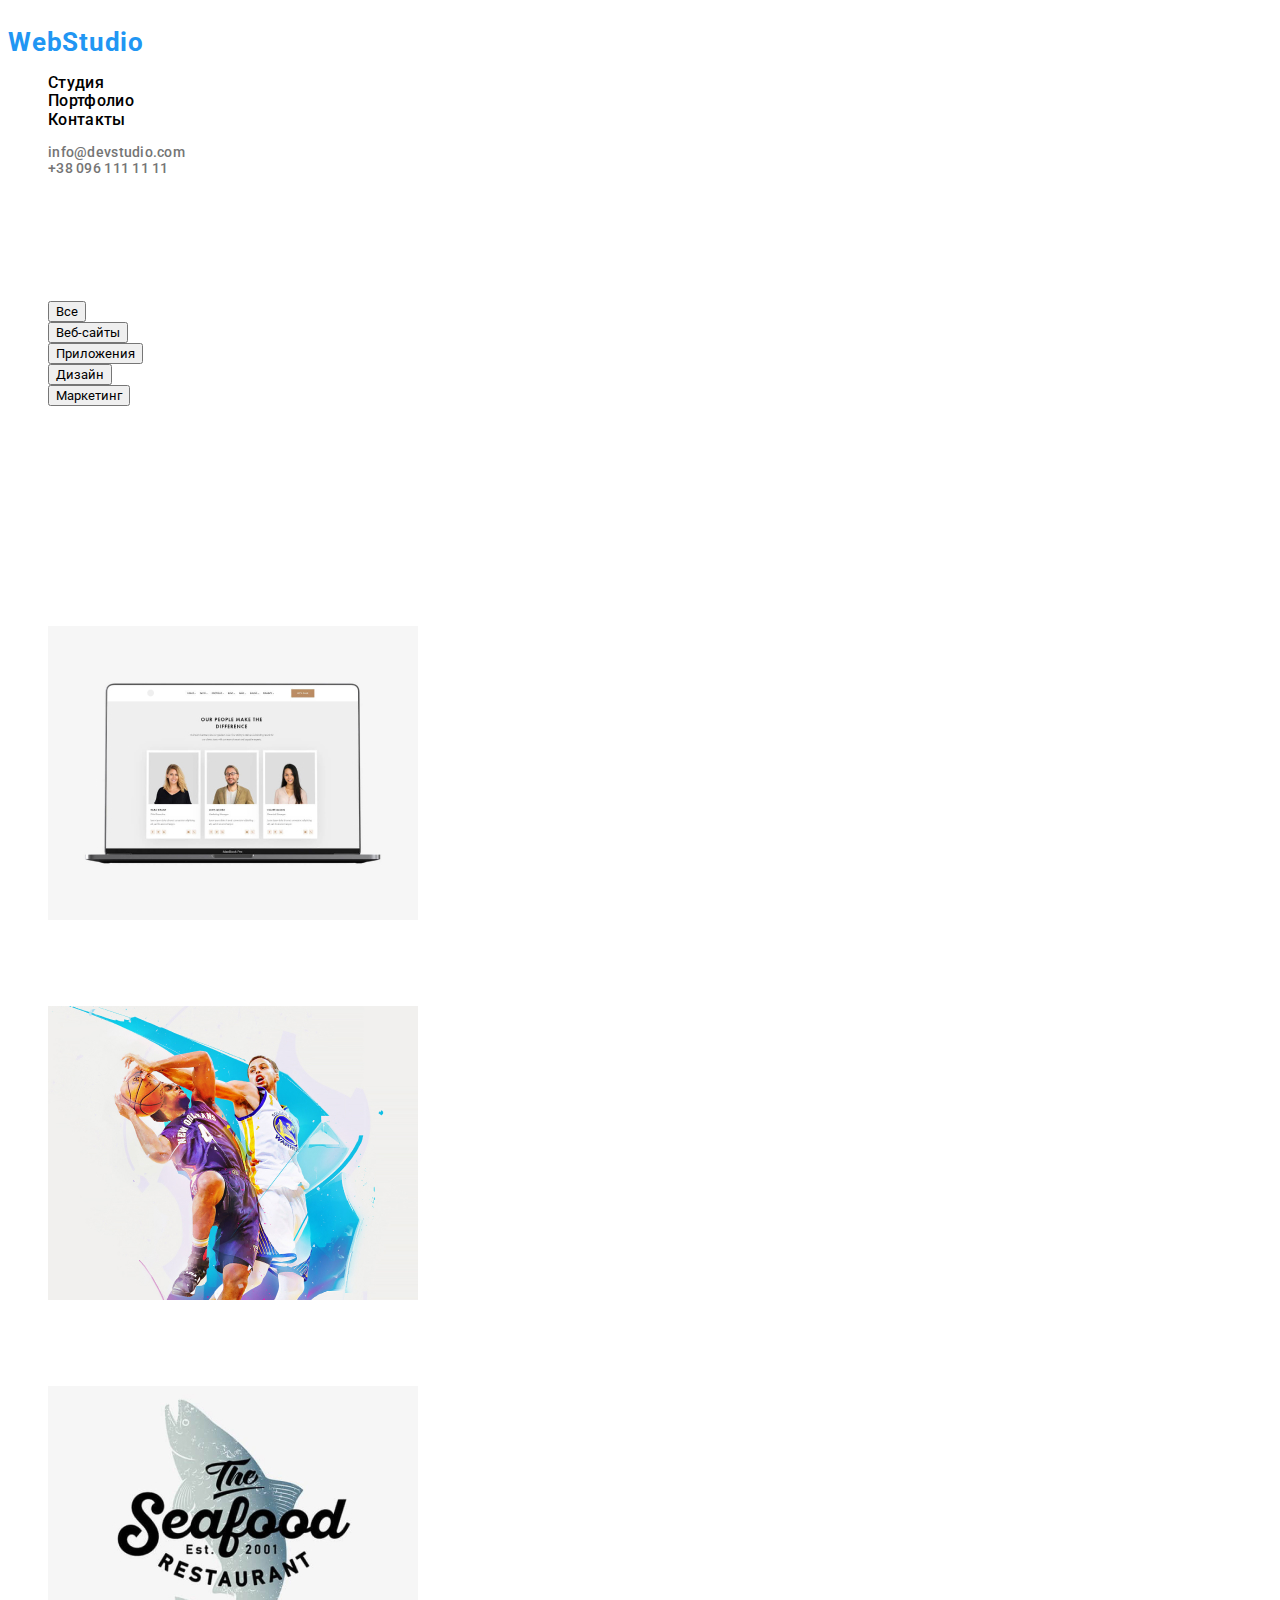
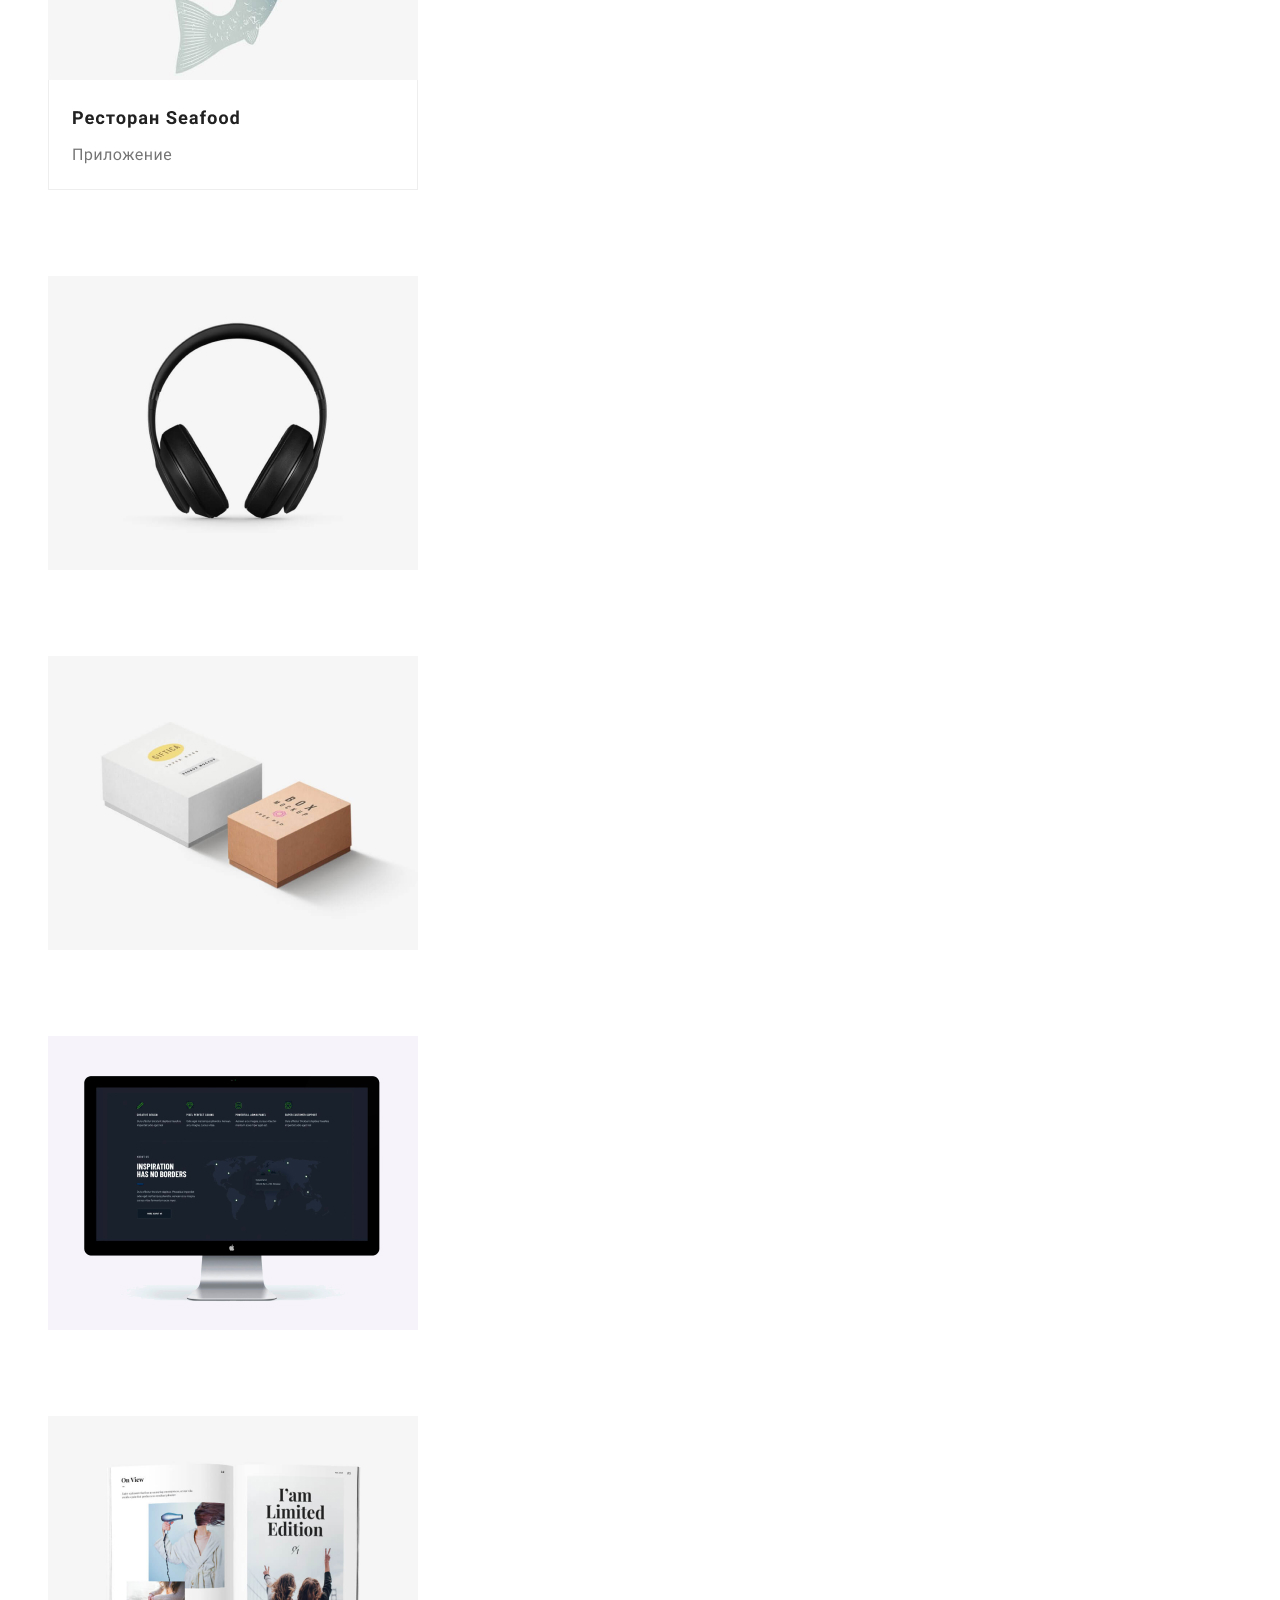
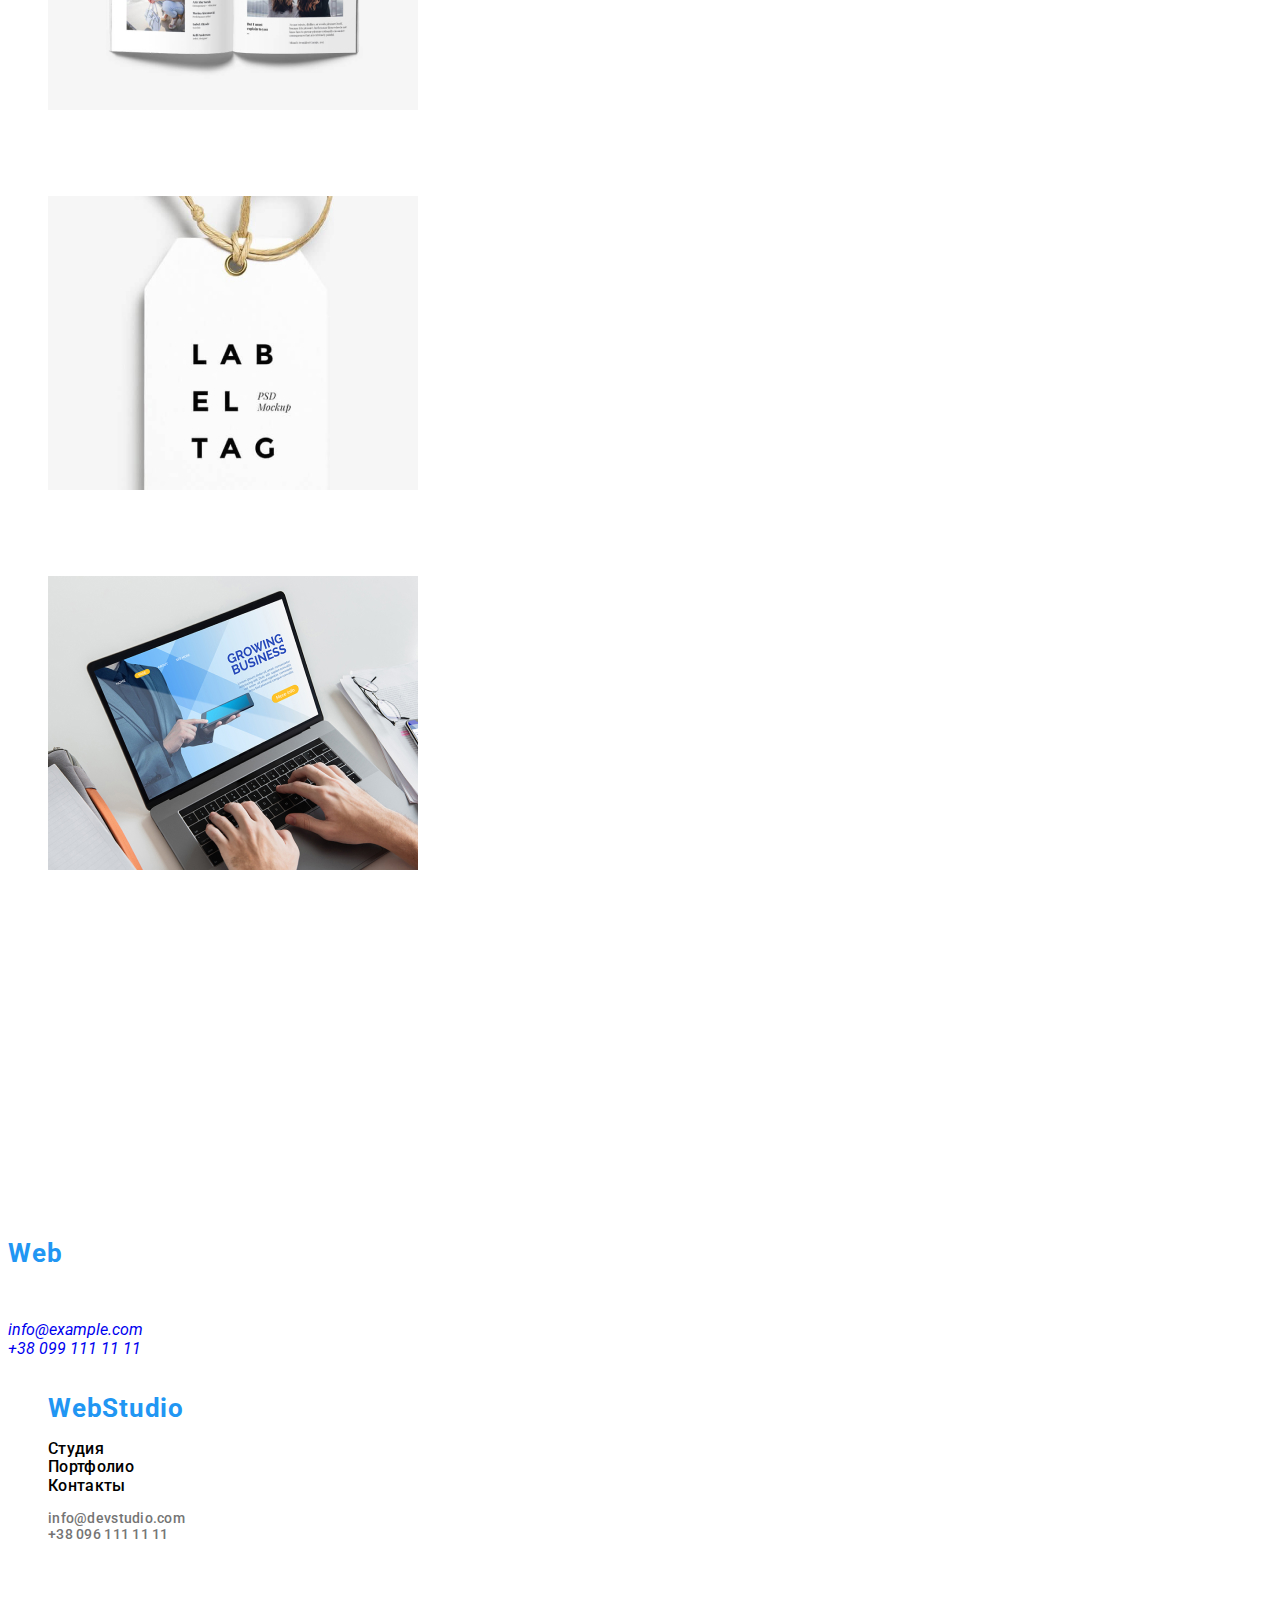
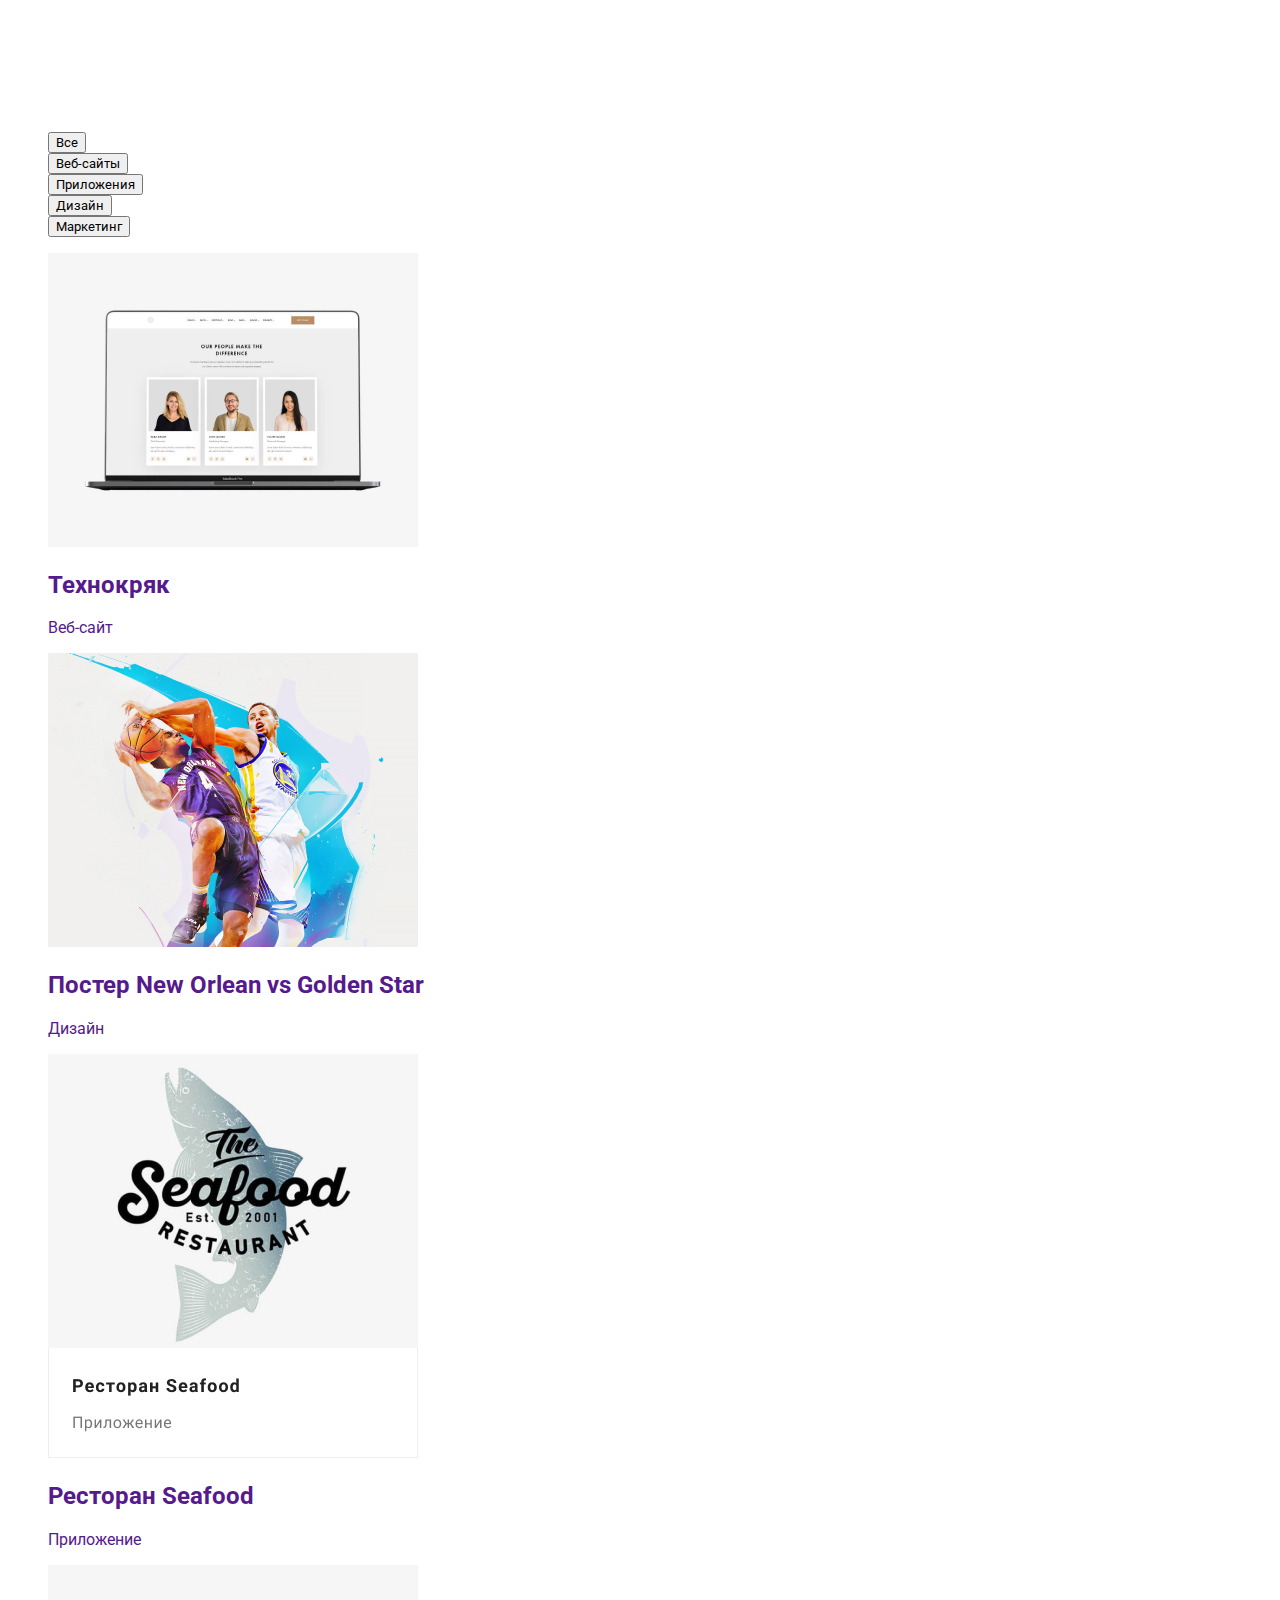
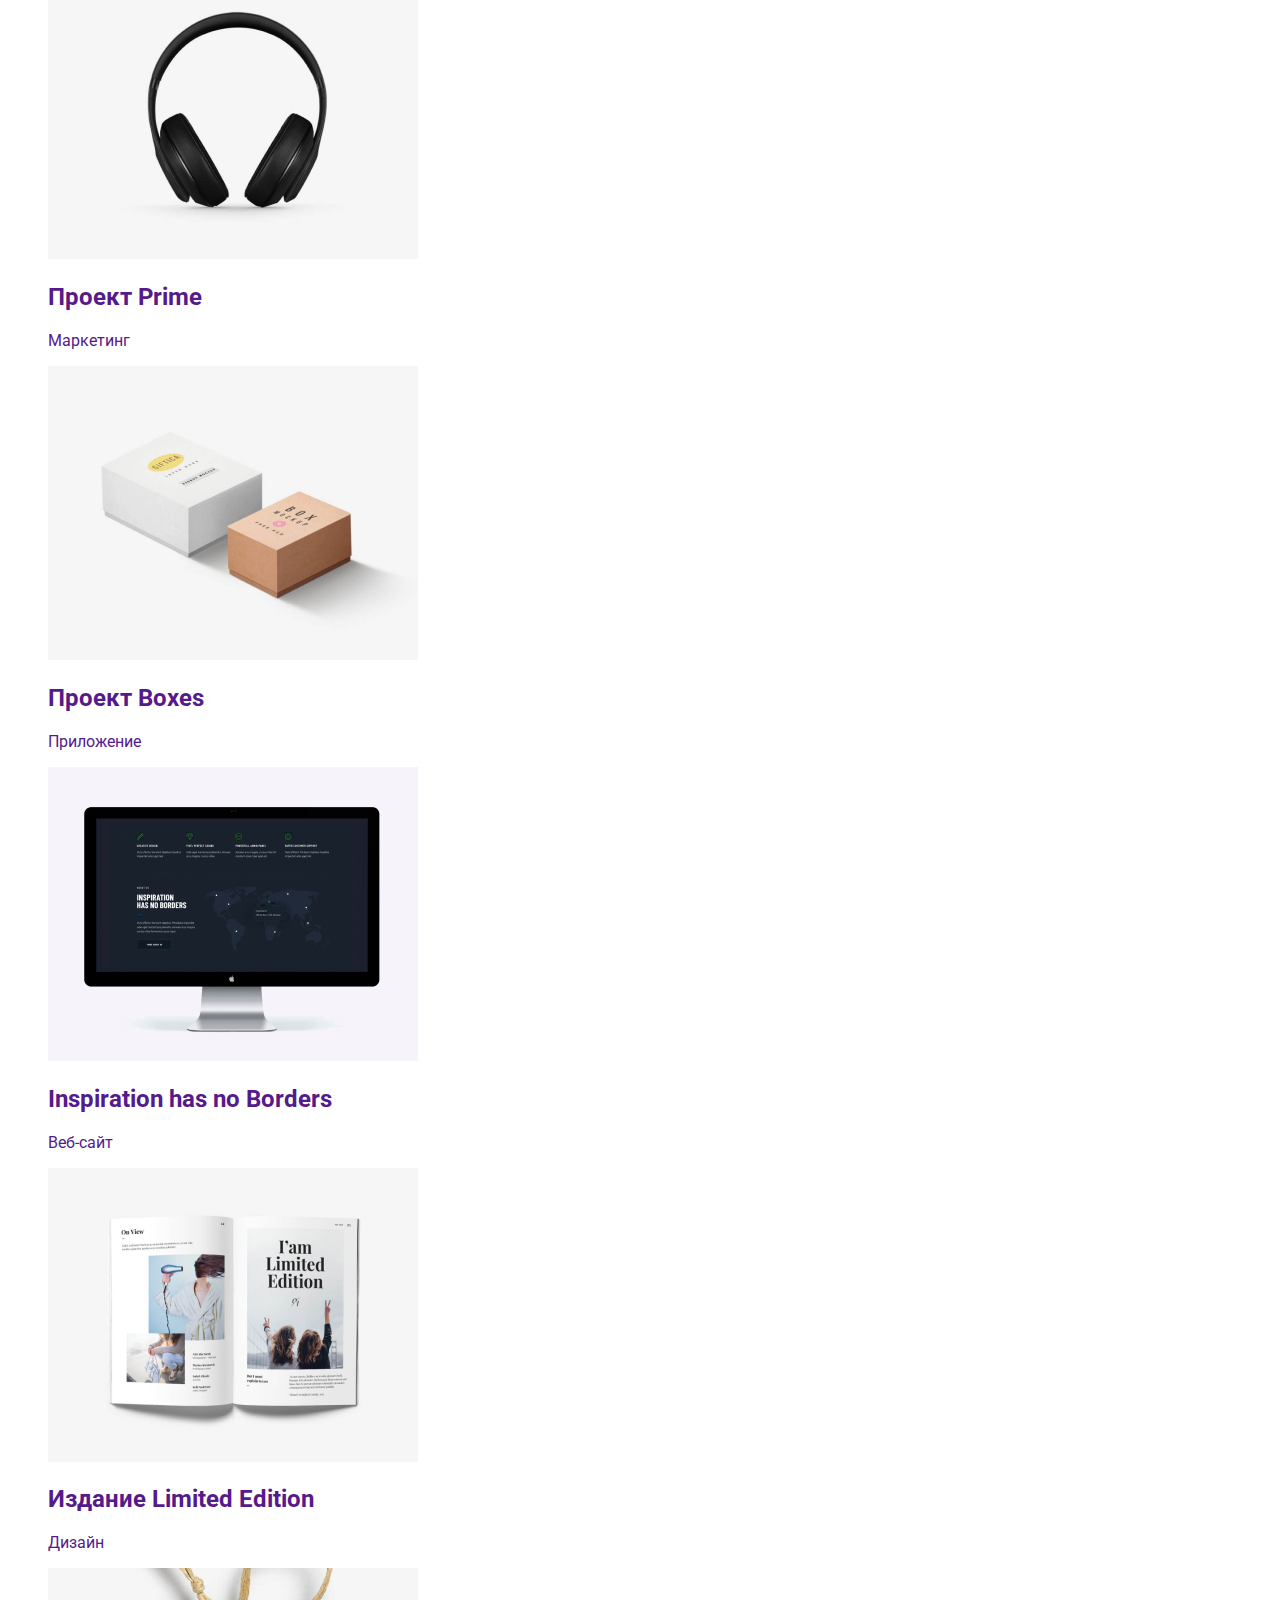
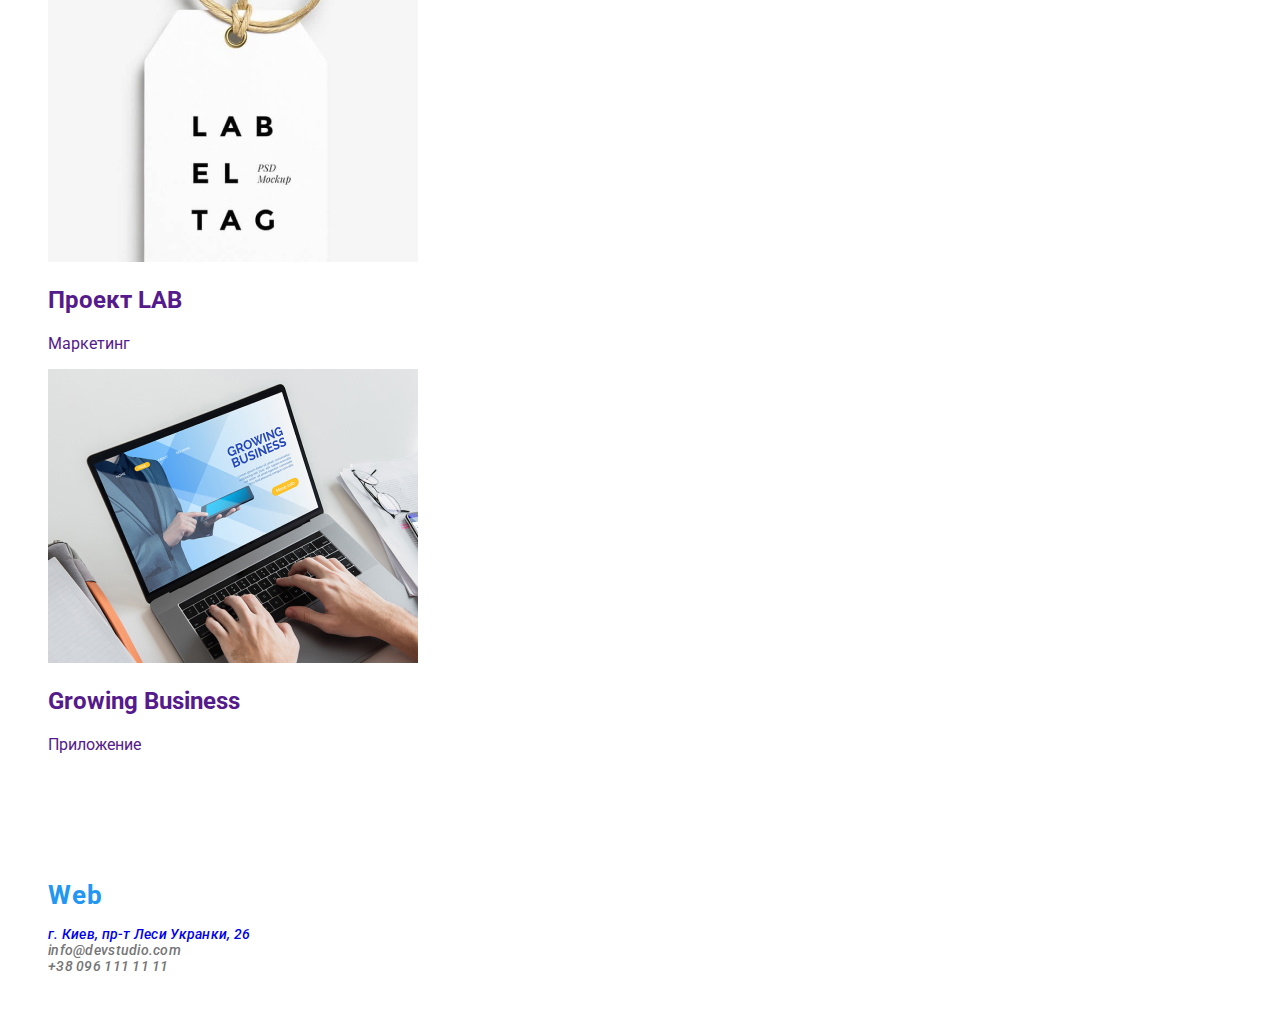
==== commit 6b1e135e: "Merge branch 'main' of https://github.com/ZorenkoVO/goit-markup-hw-03" ====
--- a/portfolio.html
+++ b/portfolio.html
@@ -1,3 +1,119 @@
+<<<<<<< HEAD
+<!DOCTYPE html>
+<html lang="en">
+<head>
+    <meta charset="UTF-8">
+    <meta http-equiv="X-UA-Compatible" content="IE=edge">
+    <meta name="viewport" content="width=device-width, initial-scale=1.0">
+    <title>Document</title>
+    <link rel="preconnect" href="https://fonts.googleapis.com">
+    <link rel="preconnect" href="https://fonts.gstatic.com" crossorigin>
+    <link href="https://fonts.googleapis.com/css2?family=Roboto:wght@400;500;700;900&display=swap" rel="stylesheet">
+    <link href="https://fonts.googleapis.com/css2?family=Raleway:wght@700&display=swap" rel="stylesheet">
+    <link rel="stylesheet" href="css/styles.css" />
+</head>
+<header>
+    <nav class="nav-header">
+        <a class="logo" href="index.html">Web<span class="colortext-head">Studio</span></a>
+        <ul class="nav-list">
+            <li><a href="index.html" class="link">Студия</a></li>
+            <li><a href="portfolio.html" class="link">Портфолио</a></li>
+            <li><a href=" " class="link">Контакты</a></li>
+        </ul>
+    </nav>
+    <ul class="contacts">
+        <li><a href=" " class="contact-link">info@devstudio.com</a></li>
+        <li><a href=" " class="contact-link">+38 096 111 11 11</a></li>
+    </ul>
+</header>
+    <main>
+        <!--Main section-->
+       <section class="projects-nav">
+            <ul class="button-nav">
+                <li>
+                    <button class="web-btn" type="button">Все</button>
+                </li>
+                <li>
+                    <button class="web-btn" type="button">Веб-сайты</button>
+                </li>
+                <li>
+                    <button class="web-btn" type="button">Приложения</button>
+                </li>
+                <li>
+                    <button class="web-btn" type="button">Дизайн</button>
+                </li>
+                <li>
+                    <button class="web-btn" type="button">Маркетинг</button>
+                </li>
+            </ul>
+       </section>
+
+       <!--Project sections-->
+       <section class="projects">
+        <ul>
+            <li>
+                <a href=""></a>
+                <img class="prg-img" src="images/img_techkryak.jpg" alt="Технокряк" width="370" height="294"/>
+                    <p class="prg-text">Технокряк</p>
+                    <p class="project-desc">Веб-сайт</p>
+            </li>
+            <li>
+                <img src="images/img_no vs gs.jpg" alt="Постер" width="370"/>
+                <p class="prg-text">Постер New Orlean vs Golden Star</p>
+                <p class="project-desc">Дизайн</p>
+            </li>
+            <li>
+                <img src="images/img_seafood.jpg" alt="Ресторан" width="370"/>
+                <p class="prg-text">Ресторан Seafood</p>
+                <p class="project-desc">Приложение</p>
+            </li>
+            <li>
+                <img src="images/img_prime.jpg" alt="Проект Prime" width="370"/>
+                <p class="prg-text">Проект Prime</p>
+                <p class="project-desc">Маркетинг</p>
+            </li>
+            <li>
+                <img src="images/img_boxes.jpg" alt="Проект Boxes" width="370"/>
+                <p class="prg-text">Проект Boxes</p>
+                <p class="project-desc">Приложение</p>
+            </li>
+            <li>
+                <img src="images/img_monitor.jpg" alt="Вдохновение не имеет границ" width="370"/>
+                <p class="prg-text">Inspiration has no Borders</p>
+                <p class="project-desc">Веб-сайт</p>
+            </li>
+            <li>
+                <img src="images/img_magazine.jpg" alt="Издание" width="370"/>
+                <p class="prg-text">Издание Limited Edition</p>
+                <p class="project-desc">Дизайн</p>
+            </li>
+            <li>
+                <img src="images/img_lab.jpg" alt="LAB" width="370"/>
+                <p class="prg-text">Проект LAB</p>
+                <p class="project-desc">Маркетинг</p>
+            </li>
+            <li>
+                <img src="images/img_gb.jpg" alt="Растущий бизнес" width="370"/>
+                <p class="prg-text">Growing Business</p>
+                <p class="project-desc">Приложение</p>
+            </li>
+        </ul>
+    </section>
+       </section>
+       <section></section> 
+    </main>
+    <footer class="footer-section">
+        <a class="logo" href=" ">Web<span class="colortext-foot">Studio</span></a>
+        <address class="adress-section">
+            <p class="adress">г. Киев, пр-т Леси Украинки, 26</p>
+            <a class="mail" href=" ">info@example.com</a><br>
+            <a class="phone" href=" ">+38 099 111 11 11</a>
+        </address>
+    </footer>
+    </body>
+    
+    </html>
+=======
 <!DOCTYPE html>
 <html lang="en">
 <head>
@@ -130,3 +246,4 @@
     </body>
     
     </html>
+>>>>>>> 4a297d8281eba18bfee9b6dbf90fbc840023eb89
--- a/css/styles.css
+++ b/css/styles.css
@@ -1,9 +1,3 @@
-*,
-*::before,
-*::after {
-    box-sizing: border-box;
-}
-
 body{
     font-family: 'Roboto', sans-serif;
     font-style: normal;
@@ -11,10 +5,8 @@
     color:#FFFFFF
 }
 
-img {
-    display: block;
-    max-width: 100%;
-    height: auto;
+header{
+    background: #FFFFFF;
 }
 
 li{
@@ -29,12 +21,38 @@
     font-family: inherit;
     cursor: pointer;
 }
+<<<<<<< HEAD
 
 button:hover{
     background-color: #2196f3;
     color: #FFFFFF;
 }
-
+.container{
+    width: 1200px;
+    margin-left: auto;
+    margin-right: auto;
+}
+
+section{
+    padding-top: 94px;
+    padding-bottom: 94px;
+}
+=======
+.container{
+    width: 1200px;
+    
+}
+:root{
+        --brand-primary: #FFFFFF;
+        --brand-secondary: #2196f3;
+        --brand-tertiary: #212121;
+    }
+
+.features-main{
+    display: none
+}
+
+>>>>>>> 4a297d8281eba18bfee9b6dbf90fbc840023eb89
 .colortext-head {
     color: rgb(0, 0, 0)
 } 
@@ -43,20 +61,12 @@
     color: rgb(255, 255, 255)
 }
 
-.page-header{
-    background-color: #ffffff;
-}
-
-.container{
-    margin-left: auto;
-    margin-right: auto;
-    width: 1200px;
-    padding: 15;
-    outline: 2px solid tomato;
-}
-
 .logo{
+<<<<<<< HEAD
     font-family: 'Raleway';
+=======
+    font-family: 'Roboto',sans-serif;
+>>>>>>> 4a297d8281eba18bfee9b6dbf90fbc840023eb89
     font-style: normal;
     font-weight: 700;
     font-size: 26px;
@@ -79,7 +89,11 @@
 }
 
 .contacts{
+<<<<<<< HEAD
     font-family: 'Roboto';
+=======
+    font-family: 'Roboto', sans-serif;
+>>>>>>> 4a297d8281eba18bfee9b6dbf90fbc840023eb89
     font-style: normal;
     font-weight: 500;
     font-size: 14px;
@@ -97,7 +111,11 @@
 }
 
 .contact-link{
+<<<<<<< HEAD
     font-family: 'Roboto';
+=======
+    font-family: 'Roboto', sans-serif;
+>>>>>>> 4a297d8281eba18bfee9b6dbf90fbc840023eb89
     font-style: normal;
     font-weight: 500;
     font-size: 14px;
@@ -110,35 +128,44 @@
     color: #2196f3
 }
 
-.hero{
-    background-color: #2F303A;
+.main-header{
+    background: #2F303A;
+}
+.header-tittle{
+
+<<<<<<< HEAD
+    font-family: 'Roboto';
+=======
+    font-family: 'Roboto', sans-serif;
+>>>>>>> 4a297d8281eba18bfee9b6dbf90fbc840023eb89
+    font-style: normal;
+    font-weight: 900;
+    font-size: 44px;
+    line-height: 1.4;
+         
+    text-align: center;
+    letter-spacing: 0.06em;
+    text-transform: uppercase;
+    color: #FFFFFF;
+<<<<<<< HEAD
+
+=======
+>>>>>>> 4a297d8281eba18bfee9b6dbf90fbc840023eb89
+}
+
+.header-button{
    
-}
-.hero-tittle{
-    margin-top: 0;
-    margin-bottom: 0;
-    font-weight: 900;
-    line-height:1.4;
-    text-align: center;
-    background-color: tomato;
-}
-
-.header-button{
-margin-left: 700;
-
-    display: inline-block;
-    border-radius: 4px;
-    
-    width: 200px;
-    height: 50px;
-    left: 700px;
-    top: 430px;
-    
+<<<<<<< HEAD
+    font-family: 'Roboto';
+=======
+    font-family: 'Roboto', sans-serif;
+>>>>>>> 4a297d8281eba18bfee9b6dbf90fbc840023eb89
     font-size: 16px;
     font-weight: 700;
     line-height: 1.9;
     letter-spacing: 0.06em;
     text-align: center;
+<<<<<<< HEAD
 
     color: #FFFFFF;
     background: #2196F3;
@@ -151,20 +178,54 @@
 {
 
 */
-
+.features-list{
+    outline: 1px solid tomato;
+    padding: 0;
+    margin: 0;
+    list-style: none;
+
+    display: flex;
+    
+}
+
+.features-list > .features-item{
+    outline: 1px solid tomato;
+    justify-content: center;
+
+      
+}
 
 .features-tittle{
     font-weight: 700;
+=======
+    border: none;
+}
+
+.header-button:hover{
+    color: var(--brand-primary);
+    background-color: var(--brand-secondary);
+}
+
+.features-tittle{
+>>>>>>> 4a297d8281eba18bfee9b6dbf90fbc840023eb89
     font-size: 14px;
     line-height: 1.14;
     letter-spacing: 0.03em;
     text-transform: uppercase;
     color: #212121;
+<<<<<<< HEAD
+    
+    
+=======
+>>>>>>> 4a297d8281eba18bfee9b6dbf90fbc840023eb89
 }
 
 .attention
 {
-    font-weight: 400;
+<<<<<<< HEAD
+    font-weight: 400;
+=======
+>>>>>>> 4a297d8281eba18bfee9b6dbf90fbc840023eb89
     font-size: 14px;
     line-height: 1.7;
     letter-spacing: 0.03em;
@@ -173,7 +234,10 @@
 
 .punctuality{
 
-    font-weight: 400;
+<<<<<<< HEAD
+    font-weight: 400;
+=======
+>>>>>>> 4a297d8281eba18bfee9b6dbf90fbc840023eb89
     font-size: 14px;
     line-height: 1.7;
     letter-spacing: 0.03em;
@@ -182,7 +246,10 @@
 
 .planning{
 
-    font-weight: 400;
+<<<<<<< HEAD
+    font-weight: 400;
+=======
+>>>>>>> 4a297d8281eba18bfee9b6dbf90fbc840023eb89
     font-size: 14px;
     line-height: 1.7;
     letter-spacing: 0.03em;
@@ -191,26 +258,64 @@
 
 .technology{
     
-    font-weight: 400;
-    font-size: 14px;
-    line-height: 1.7;
-    letter-spacing: 0.03em;
-    color: #757575;
-}
+<<<<<<< HEAD
+    font-weight: 400;
+=======
+>>>>>>> 4a297d8281eba18bfee9b6dbf90fbc840023eb89
+    font-size: 14px;
+    line-height: 1.7;
+    letter-spacing: 0.03em;
+    color: #757575;
+}
+<<<<<<< HEAD
 
 .workinfo-tittle {
-    
-    font-weight: 700;
+    font-weight: 700;
+=======
+.features{
+    display: flex;
+}
+.features-box{
+    width: 270px;
+    height: 98px;
+}
+.features-main{
+>>>>>>> 4a297d8281eba18bfee9b6dbf90fbc840023eb89
     font-size: 36px;
     line-height: 1.2;
     text-align: center;
     letter-spacing: 0.03em;
     color: #212121;
+<<<<<<< HEAD
+}
+.workinfo-list{
+
+    outline: 1px solid tomato;
+    padding: 0;
+    margin: 0;
+    list-style: none;
+
+    display: flex;
+    justify-content: center;
+    
+}
+.workinfo-list > .workinfo-item{
+
+    outline: 1px solid teal;
+    margin: 0 30px;
+}
+
+.workinfo-pic{
+margin: auto;
 }
 
 .staff-tittle{
-    
-    font-weight: 700;
+    font-weight: 700;
+=======
+
+}
+.workinfo-tittle {
+    
     font-size: 36px;
     line-height: 1.2;
     text-align: center;
@@ -218,6 +323,36 @@
     color: #212121;
 }
 
+.staff-tittle{
+    
+>>>>>>> 4a297d8281eba18bfee9b6dbf90fbc840023eb89
+    font-size: 36px;
+    line-height: 1.2;
+    text-align: center;
+    letter-spacing: 0.03em;
+    color: #212121;
+}
+
+<<<<<<< HEAD
+.staff-list{
+
+    outline: 1px solid tomato;
+    padding: 0;
+    margin: 0;
+    list-style: none;
+    
+    display: flex;
+    justify-content: center;
+
+    
+}
+
+.staff-list > .staff-item{
+    outline: 1px solid teal;
+}
+
+=======
+>>>>>>> 4a297d8281eba18bfee9b6dbf90fbc840023eb89
 .staff-pic{
 
     border-radius: 0px;
@@ -232,7 +367,10 @@
 }
 
 .staff-desc{
-    font-weight: 400;
+<<<<<<< HEAD
+    font-weight: 400;
+=======
+>>>>>>> 4a297d8281eba18bfee9b6dbf90fbc840023eb89
     font-size: 16px;
     line-height: 1.2;
     letter-spacing: 0.03em;
@@ -241,64 +379,56 @@
 
 .footer-section{
     background-color: #2F303A;
+<<<<<<< HEAD
+=======
+    
+>>>>>>> 4a297d8281eba18bfee9b6dbf90fbc840023eb89
+}
+
+.adress-section{
+
+<<<<<<< HEAD
+    font-style: normal
 }
 
 .adress{
     font-weight: 400;
-    font-size: 14px;
-    line-height: 1.7;
-    
+=======
+    font-style: normal;
+}
+
+.adress{
+>>>>>>> 4a297d8281eba18bfee9b6dbf90fbc840023eb89
+    font-size: 14px;
+    line-height: 1.7;
 /* or 171% */
-    font-style: normal;
     letter-spacing: 0.03em;
     color: #FFFFFF;
 }
 
 .mail{
-    font-weight: 400;
-    font-size: 14px;
-    line-height: 1.7;
-    font-style: normal;
+<<<<<<< HEAD
+    font-weight: 400;
+=======
+>>>>>>> 4a297d8281eba18bfee9b6dbf90fbc840023eb89
+    font-size: 14px;
+    line-height: 1.7;
     letter-spacing: 0.03em;
     color: rgba(255, 255, 255, 0.6);
 }
 
 .phone{
-    font-weight: 400;
-    font-size: 14px;
-    line-height: 1.7;
-    font-style: normal;
+<<<<<<< HEAD
+    font-weight: 400;
+=======
+>>>>>>> 4a297d8281eba18bfee9b6dbf90fbc840023eb89
+    font-size: 14px;
+    line-height: 1.7;
     letter-spacing: 0.03em;
     color: rgba(255, 255, 255, 0.6);
 }
 
 /*---portfolio styles --------*/
-
-.projects{
-
-}
-
-.tech-box{
-    box-sizing: border-box;
-    width: 370px;
-    height: 404px;
-    left: 215px;
-    top: 262px;
-    
-    background: #FFFFFF;
-    border: 1px solid #EEEEEE;
-}
-
-.no-box{
-    box-sizing: border-box;
-    width: 370px;
-    height: 404px;
-    left: 615px;
-    top: 262px;
-    
-    background: #FFFFFF;
-    border: 1px solid #EEEEEE;
-}
 
 .web-btn{
     background: #F5F4FA;
@@ -313,8 +443,19 @@
     color: #212121;
 }
 
+<<<<<<< HEAD
 .prg-text{
     font-family: 'Roboto';
+=======
+.web-btn:hover {
+    color: var(--brand-primary);
+    background-color: var(--brand-secondary);
+    
+}
+
+.prg-text{
+    font-family: 'Roboto', sans-serif;;
+>>>>>>> 4a297d8281eba18bfee9b6dbf90fbc840023eb89
     font-style: normal;
     font-weight: 700;
     font-size: 18px;
@@ -324,12 +465,24 @@
 }
 
 .project-desc{
+<<<<<<< HEAD
 font-family: 'Roboto';
     font-style: normal;
     font-weight: 400;
+=======
+    font-family: 'Roboto', sans-serif;;
+    font-style: normal;
+>>>>>>> 4a297d8281eba18bfee9b6dbf90fbc840023eb89
     font-size: 16px;
     line-height: 1.9;
     /* identical to box height, or 188% */
     letter-spacing: 0.03em;
     color: #757575;
-}+<<<<<<< HEAD
+}
+=======
+}
+.portfolio-tittle {
+    display: none;
+}
+>>>>>>> 4a297d8281eba18bfee9b6dbf90fbc840023eb89
--- a/css/styles.css
+++ b/css/styles.css
@@ -1,9 +1,3 @@
-*,
-*::before,
-*::after {
-    box-sizing: border-box;
-}
-
 body{
     font-family: 'Roboto', sans-serif;
     font-style: normal;
@@ -11,10 +5,8 @@
     color:#FFFFFF
 }
 
-img {
-    display: block;
-    max-width: 100%;
-    height: auto;
+header{
+    background: #FFFFFF;
 }
 
 li{
@@ -29,12 +21,38 @@
     font-family: inherit;
     cursor: pointer;
 }
+<<<<<<< HEAD
 
 button:hover{
     background-color: #2196f3;
     color: #FFFFFF;
 }
-
+.container{
+    width: 1200px;
+    margin-left: auto;
+    margin-right: auto;
+}
+
+section{
+    padding-top: 94px;
+    padding-bottom: 94px;
+}
+=======
+.container{
+    width: 1200px;
+    
+}
+:root{
+        --brand-primary: #FFFFFF;
+        --brand-secondary: #2196f3;
+        --brand-tertiary: #212121;
+    }
+
+.features-main{
+    display: none
+}
+
+>>>>>>> 4a297d8281eba18bfee9b6dbf90fbc840023eb89
 .colortext-head {
     color: rgb(0, 0, 0)
 } 
@@ -43,20 +61,12 @@
     color: rgb(255, 255, 255)
 }
 
-.page-header{
-    background-color: #ffffff;
-}
-
-.container{
-    margin-left: auto;
-    margin-right: auto;
-    width: 1200px;
-    padding: 15;
-    outline: 2px solid tomato;
-}
-
 .logo{
+<<<<<<< HEAD
     font-family: 'Raleway';
+=======
+    font-family: 'Roboto',sans-serif;
+>>>>>>> 4a297d8281eba18bfee9b6dbf90fbc840023eb89
     font-style: normal;
     font-weight: 700;
     font-size: 26px;
@@ -79,7 +89,11 @@
 }
 
 .contacts{
+<<<<<<< HEAD
     font-family: 'Roboto';
+=======
+    font-family: 'Roboto', sans-serif;
+>>>>>>> 4a297d8281eba18bfee9b6dbf90fbc840023eb89
     font-style: normal;
     font-weight: 500;
     font-size: 14px;
@@ -97,7 +111,11 @@
 }
 
 .contact-link{
+<<<<<<< HEAD
     font-family: 'Roboto';
+=======
+    font-family: 'Roboto', sans-serif;
+>>>>>>> 4a297d8281eba18bfee9b6dbf90fbc840023eb89
     font-style: normal;
     font-weight: 500;
     font-size: 14px;
@@ -110,35 +128,44 @@
     color: #2196f3
 }
 
-.hero{
-    background-color: #2F303A;
+.main-header{
+    background: #2F303A;
+}
+.header-tittle{
+
+<<<<<<< HEAD
+    font-family: 'Roboto';
+=======
+    font-family: 'Roboto', sans-serif;
+>>>>>>> 4a297d8281eba18bfee9b6dbf90fbc840023eb89
+    font-style: normal;
+    font-weight: 900;
+    font-size: 44px;
+    line-height: 1.4;
+         
+    text-align: center;
+    letter-spacing: 0.06em;
+    text-transform: uppercase;
+    color: #FFFFFF;
+<<<<<<< HEAD
+
+=======
+>>>>>>> 4a297d8281eba18bfee9b6dbf90fbc840023eb89
+}
+
+.header-button{
    
-}
-.hero-tittle{
-    margin-top: 0;
-    margin-bottom: 0;
-    font-weight: 900;
-    line-height:1.4;
-    text-align: center;
-    background-color: tomato;
-}
-
-.header-button{
-margin-left: 700;
-
-    display: inline-block;
-    border-radius: 4px;
-    
-    width: 200px;
-    height: 50px;
-    left: 700px;
-    top: 430px;
-    
+<<<<<<< HEAD
+    font-family: 'Roboto';
+=======
+    font-family: 'Roboto', sans-serif;
+>>>>>>> 4a297d8281eba18bfee9b6dbf90fbc840023eb89
     font-size: 16px;
     font-weight: 700;
     line-height: 1.9;
     letter-spacing: 0.06em;
     text-align: center;
+<<<<<<< HEAD
 
     color: #FFFFFF;
     background: #2196F3;
@@ -151,20 +178,54 @@
 {
 
 */
-
+.features-list{
+    outline: 1px solid tomato;
+    padding: 0;
+    margin: 0;
+    list-style: none;
+
+    display: flex;
+    
+}
+
+.features-list > .features-item{
+    outline: 1px solid tomato;
+    justify-content: center;
+
+      
+}
 
 .features-tittle{
     font-weight: 700;
+=======
+    border: none;
+}
+
+.header-button:hover{
+    color: var(--brand-primary);
+    background-color: var(--brand-secondary);
+}
+
+.features-tittle{
+>>>>>>> 4a297d8281eba18bfee9b6dbf90fbc840023eb89
     font-size: 14px;
     line-height: 1.14;
     letter-spacing: 0.03em;
     text-transform: uppercase;
     color: #212121;
+<<<<<<< HEAD
+    
+    
+=======
+>>>>>>> 4a297d8281eba18bfee9b6dbf90fbc840023eb89
 }
 
 .attention
 {
-    font-weight: 400;
+<<<<<<< HEAD
+    font-weight: 400;
+=======
+>>>>>>> 4a297d8281eba18bfee9b6dbf90fbc840023eb89
     font-size: 14px;
     line-height: 1.7;
     letter-spacing: 0.03em;
@@ -173,7 +234,10 @@
 
 .punctuality{
 
-    font-weight: 400;
+<<<<<<< HEAD
+    font-weight: 400;
+=======
+>>>>>>> 4a297d8281eba18bfee9b6dbf90fbc840023eb89
     font-size: 14px;
     line-height: 1.7;
     letter-spacing: 0.03em;
@@ -182,7 +246,10 @@
 
 .planning{
 
-    font-weight: 400;
+<<<<<<< HEAD
+    font-weight: 400;
+=======
+>>>>>>> 4a297d8281eba18bfee9b6dbf90fbc840023eb89
     font-size: 14px;
     line-height: 1.7;
     letter-spacing: 0.03em;
@@ -191,26 +258,64 @@
 
 .technology{
     
-    font-weight: 400;
-    font-size: 14px;
-    line-height: 1.7;
-    letter-spacing: 0.03em;
-    color: #757575;
-}
+<<<<<<< HEAD
+    font-weight: 400;
+=======
+>>>>>>> 4a297d8281eba18bfee9b6dbf90fbc840023eb89
+    font-size: 14px;
+    line-height: 1.7;
+    letter-spacing: 0.03em;
+    color: #757575;
+}
+<<<<<<< HEAD
 
 .workinfo-tittle {
-    
-    font-weight: 700;
+    font-weight: 700;
+=======
+.features{
+    display: flex;
+}
+.features-box{
+    width: 270px;
+    height: 98px;
+}
+.features-main{
+>>>>>>> 4a297d8281eba18bfee9b6dbf90fbc840023eb89
     font-size: 36px;
     line-height: 1.2;
     text-align: center;
     letter-spacing: 0.03em;
     color: #212121;
+<<<<<<< HEAD
+}
+.workinfo-list{
+
+    outline: 1px solid tomato;
+    padding: 0;
+    margin: 0;
+    list-style: none;
+
+    display: flex;
+    justify-content: center;
+    
+}
+.workinfo-list > .workinfo-item{
+
+    outline: 1px solid teal;
+    margin: 0 30px;
+}
+
+.workinfo-pic{
+margin: auto;
 }
 
 .staff-tittle{
-    
-    font-weight: 700;
+    font-weight: 700;
+=======
+
+}
+.workinfo-tittle {
+    
     font-size: 36px;
     line-height: 1.2;
     text-align: center;
@@ -218,6 +323,36 @@
     color: #212121;
 }
 
+.staff-tittle{
+    
+>>>>>>> 4a297d8281eba18bfee9b6dbf90fbc840023eb89
+    font-size: 36px;
+    line-height: 1.2;
+    text-align: center;
+    letter-spacing: 0.03em;
+    color: #212121;
+}
+
+<<<<<<< HEAD
+.staff-list{
+
+    outline: 1px solid tomato;
+    padding: 0;
+    margin: 0;
+    list-style: none;
+    
+    display: flex;
+    justify-content: center;
+
+    
+}
+
+.staff-list > .staff-item{
+    outline: 1px solid teal;
+}
+
+=======
+>>>>>>> 4a297d8281eba18bfee9b6dbf90fbc840023eb89
 .staff-pic{
 
     border-radius: 0px;
@@ -232,7 +367,10 @@
 }
 
 .staff-desc{
-    font-weight: 400;
+<<<<<<< HEAD
+    font-weight: 400;
+=======
+>>>>>>> 4a297d8281eba18bfee9b6dbf90fbc840023eb89
     font-size: 16px;
     line-height: 1.2;
     letter-spacing: 0.03em;
@@ -241,64 +379,56 @@
 
 .footer-section{
     background-color: #2F303A;
+<<<<<<< HEAD
+=======
+    
+>>>>>>> 4a297d8281eba18bfee9b6dbf90fbc840023eb89
+}
+
+.adress-section{
+
+<<<<<<< HEAD
+    font-style: normal
 }
 
 .adress{
     font-weight: 400;
-    font-size: 14px;
-    line-height: 1.7;
-    
+=======
+    font-style: normal;
+}
+
+.adress{
+>>>>>>> 4a297d8281eba18bfee9b6dbf90fbc840023eb89
+    font-size: 14px;
+    line-height: 1.7;
 /* or 171% */
-    font-style: normal;
     letter-spacing: 0.03em;
     color: #FFFFFF;
 }
 
 .mail{
-    font-weight: 400;
-    font-size: 14px;
-    line-height: 1.7;
-    font-style: normal;
+<<<<<<< HEAD
+    font-weight: 400;
+=======
+>>>>>>> 4a297d8281eba18bfee9b6dbf90fbc840023eb89
+    font-size: 14px;
+    line-height: 1.7;
     letter-spacing: 0.03em;
     color: rgba(255, 255, 255, 0.6);
 }
 
 .phone{
-    font-weight: 400;
-    font-size: 14px;
-    line-height: 1.7;
-    font-style: normal;
+<<<<<<< HEAD
+    font-weight: 400;
+=======
+>>>>>>> 4a297d8281eba18bfee9b6dbf90fbc840023eb89
+    font-size: 14px;
+    line-height: 1.7;
     letter-spacing: 0.03em;
     color: rgba(255, 255, 255, 0.6);
 }
 
 /*---portfolio styles --------*/
-
-.projects{
-
-}
-
-.tech-box{
-    box-sizing: border-box;
-    width: 370px;
-    height: 404px;
-    left: 215px;
-    top: 262px;
-    
-    background: #FFFFFF;
-    border: 1px solid #EEEEEE;
-}
-
-.no-box{
-    box-sizing: border-box;
-    width: 370px;
-    height: 404px;
-    left: 615px;
-    top: 262px;
-    
-    background: #FFFFFF;
-    border: 1px solid #EEEEEE;
-}
 
 .web-btn{
     background: #F5F4FA;
@@ -313,8 +443,19 @@
     color: #212121;
 }
 
+<<<<<<< HEAD
 .prg-text{
     font-family: 'Roboto';
+=======
+.web-btn:hover {
+    color: var(--brand-primary);
+    background-color: var(--brand-secondary);
+    
+}
+
+.prg-text{
+    font-family: 'Roboto', sans-serif;;
+>>>>>>> 4a297d8281eba18bfee9b6dbf90fbc840023eb89
     font-style: normal;
     font-weight: 700;
     font-size: 18px;
@@ -324,12 +465,24 @@
 }
 
 .project-desc{
+<<<<<<< HEAD
 font-family: 'Roboto';
     font-style: normal;
     font-weight: 400;
+=======
+    font-family: 'Roboto', sans-serif;;
+    font-style: normal;
+>>>>>>> 4a297d8281eba18bfee9b6dbf90fbc840023eb89
     font-size: 16px;
     line-height: 1.9;
     /* identical to box height, or 188% */
     letter-spacing: 0.03em;
     color: #757575;
-}+<<<<<<< HEAD
+}
+=======
+}
+.portfolio-tittle {
+    display: none;
+}
+>>>>>>> 4a297d8281eba18bfee9b6dbf90fbc840023eb89
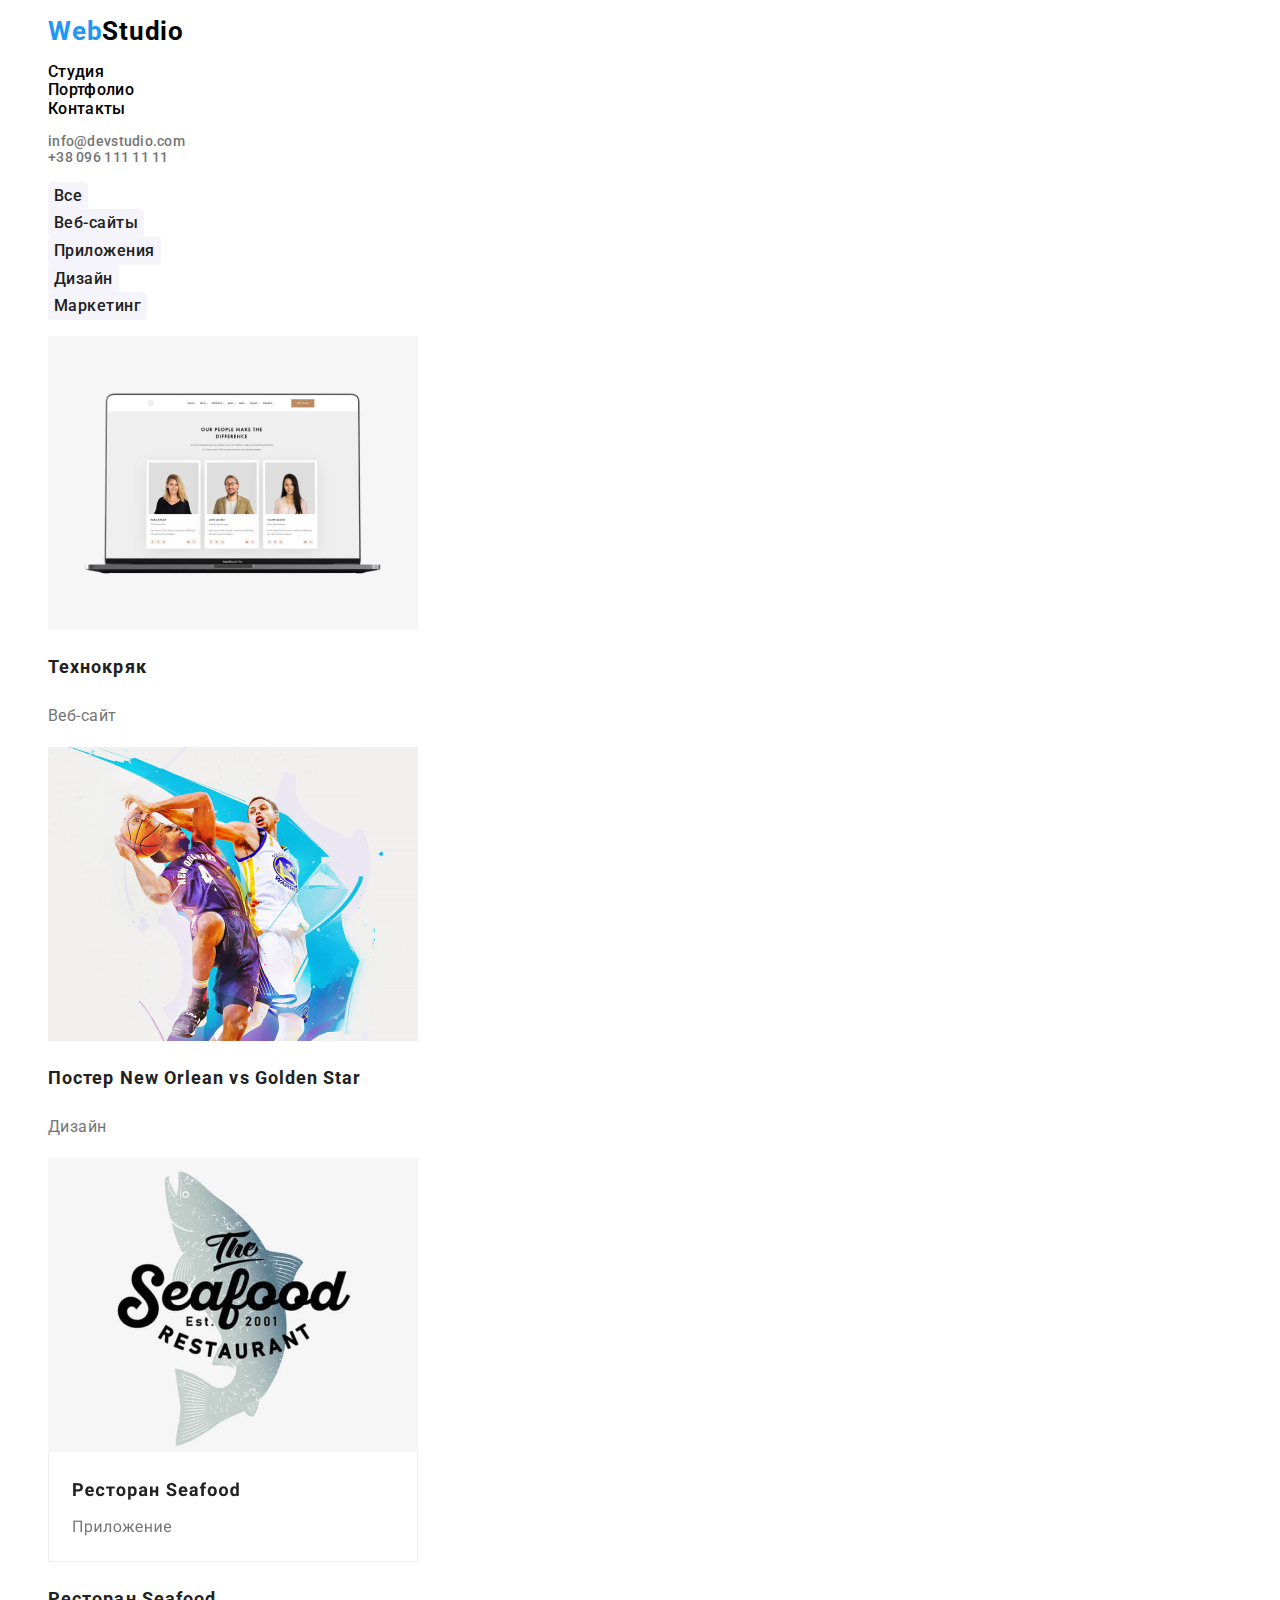
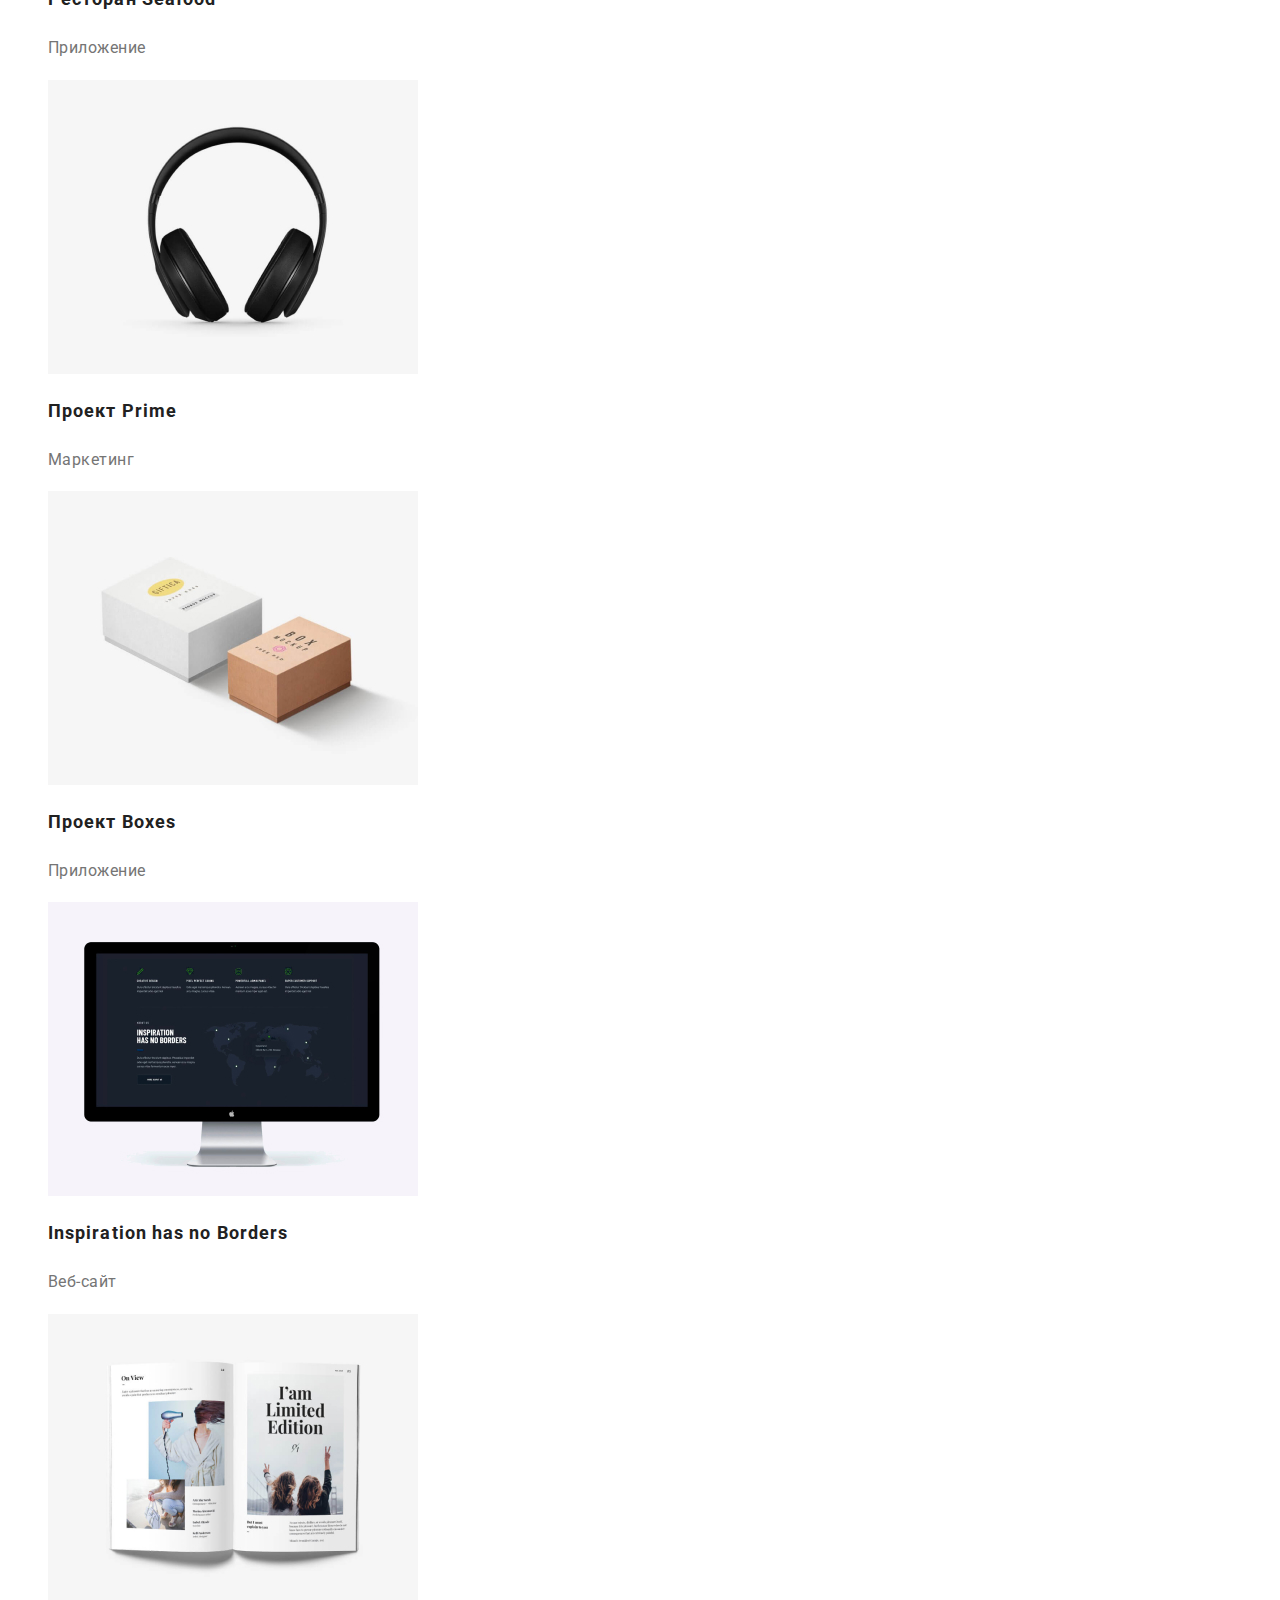
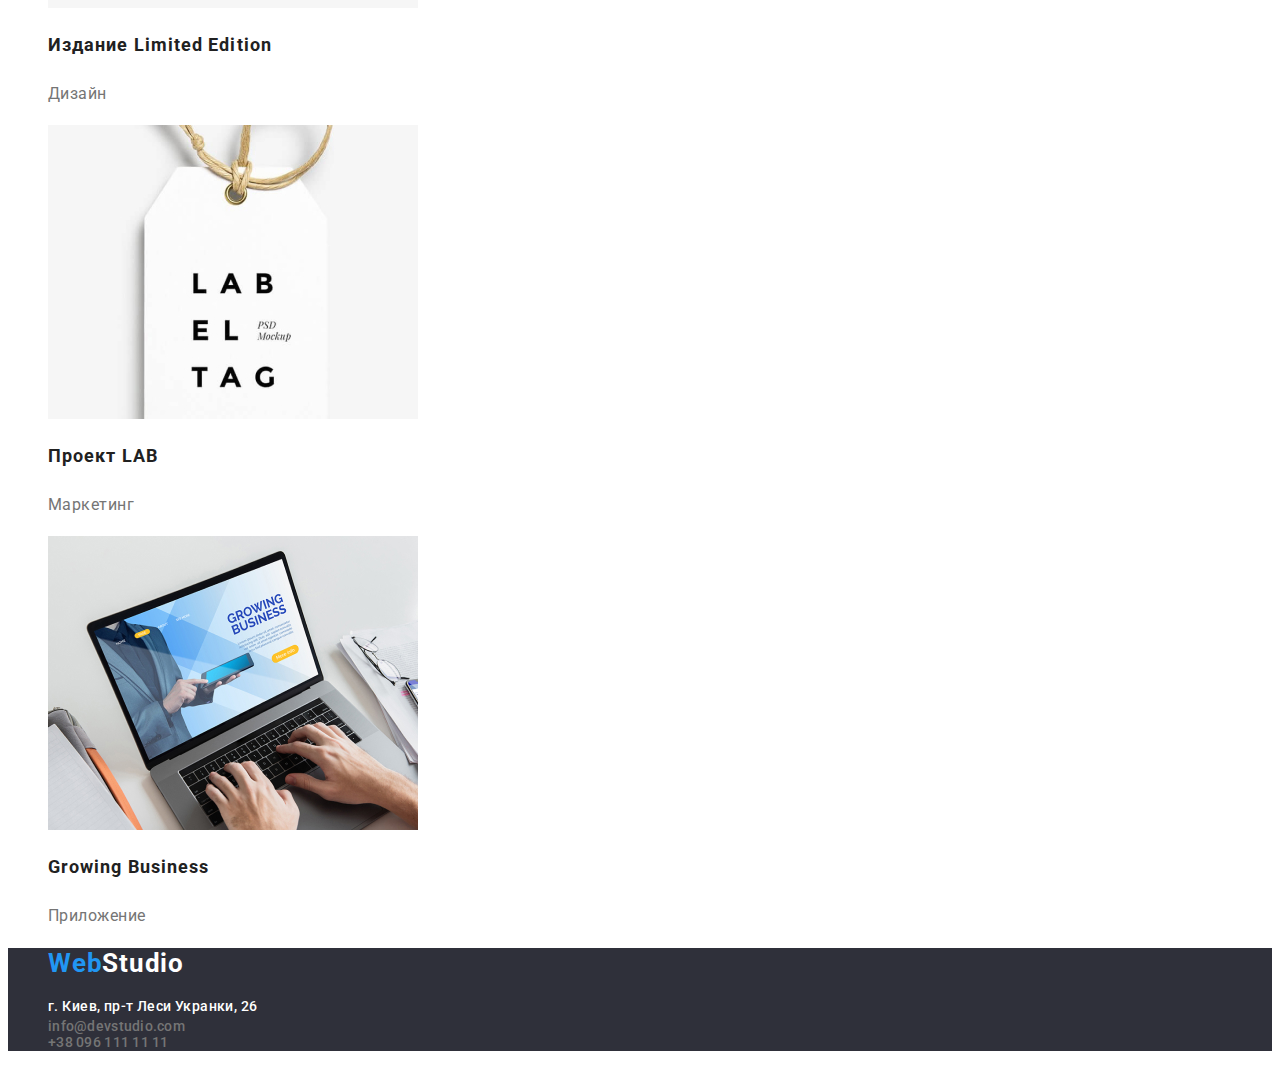
==== commit d04d47ab: "Add files via upload" ====
--- a/portfolio.html
+++ b/portfolio.html
@@ -1,4 +1,3 @@
-<<<<<<< HEAD
 <!DOCTYPE html>
 <html lang="en">
 <head>
@@ -14,7 +13,9 @@
 </head>
 <header>
     <nav class="nav-header">
-        <a class="logo" href="index.html">Web<span class="colortext-head">Studio</span></a>
+        <ul>
+            <li><a class="logo" href="index.html">Web<span class="colortext-head">Studio</span></a></li>
+        </ul>
         <ul class="nav-list">
             <li><a href="index.html" class="link">Студия</a></li>
             <li><a href="portfolio.html" class="link">Портфолио</a></li>
@@ -22,13 +23,14 @@
         </ul>
     </nav>
     <ul class="contacts">
-        <li><a href=" " class="contact-link">info@devstudio.com</a></li>
-        <li><a href=" " class="contact-link">+38 096 111 11 11</a></li>
+        <li><a href="mailto:info@devstudio.com" class="contact-link">info@devstudio.com</a></li>
+        <li><a href="tel:+38 096 111 11 11" class="contact-link">+38 096 111 11 11</a></li>
     </ul>
 </header>
     <main>
         <!--Main section-->
-       <section class="projects-nav">
+        <section class="projects-nav">
+            <h1 class="portfolio-tittle">Портфолио</h1>
             <ul class="button-nav">
                 <li>
                     <button class="web-btn" type="button">Все</button>
@@ -46,204 +48,85 @@
                     <button class="web-btn" type="button">Маркетинг</button>
                 </li>
             </ul>
-       </section>
-
-       <!--Project sections-->
-       <section class="projects">
-        <ul>
-            <li>
-                <a href=""></a>
-                <img class="prg-img" src="images/img_techkryak.jpg" alt="Технокряк" width="370" height="294"/>
-                    <p class="prg-text">Технокряк</p>
-                    <p class="project-desc">Веб-сайт</p>
-            </li>
-            <li>
-                <img src="images/img_no vs gs.jpg" alt="Постер" width="370"/>
-                <p class="prg-text">Постер New Orlean vs Golden Star</p>
-                <p class="project-desc">Дизайн</p>
-            </li>
-            <li>
-                <img src="images/img_seafood.jpg" alt="Ресторан" width="370"/>
-                <p class="prg-text">Ресторан Seafood</p>
-                <p class="project-desc">Приложение</p>
-            </li>
-            <li>
-                <img src="images/img_prime.jpg" alt="Проект Prime" width="370"/>
-                <p class="prg-text">Проект Prime</p>
-                <p class="project-desc">Маркетинг</p>
-            </li>
-            <li>
-                <img src="images/img_boxes.jpg" alt="Проект Boxes" width="370"/>
-                <p class="prg-text">Проект Boxes</p>
-                <p class="project-desc">Приложение</p>
-            </li>
-            <li>
-                <img src="images/img_monitor.jpg" alt="Вдохновение не имеет границ" width="370"/>
-                <p class="prg-text">Inspiration has no Borders</p>
-                <p class="project-desc">Веб-сайт</p>
-            </li>
-            <li>
-                <img src="images/img_magazine.jpg" alt="Издание" width="370"/>
-                <p class="prg-text">Издание Limited Edition</p>
-                <p class="project-desc">Дизайн</p>
-            </li>
-            <li>
-                <img src="images/img_lab.jpg" alt="LAB" width="370"/>
-                <p class="prg-text">Проект LAB</p>
-                <p class="project-desc">Маркетинг</p>
-            </li>
-            <li>
-                <img src="images/img_gb.jpg" alt="Растущий бизнес" width="370"/>
-                <p class="prg-text">Growing Business</p>
-                <p class="project-desc">Приложение</p>
-            </li>
-        </ul>
-    </section>
-       </section>
-       <section></section> 
+            <ul class="project-group">
+                <li>
+                    <a href="">
+                        <img class="prg-img" src="images/img_techkryak.jpg" alt="Технокряк" width="370" height="294"/>
+                        <h2 class="prg-text">Технокряк</h2>
+                        <p class="project-desc">Веб-сайт</p>
+                    </a>
+                </li>
+                <li>
+                    <a href="">
+                        <img src="images/img_no vs gs.jpg" alt="Постер" width="370"/>
+                        <h2 class="prg-text">Постер New Orlean vs Golden Star</h2>
+                        <p class="project-desc">Дизайн</p>
+                    </a>
+                </li>
+                <li>
+                    <a href="">
+                        <img src="images/img_seafood.jpg" alt="Ресторан" width="370"/>
+                        <h2 class="prg-text">Ресторан Seafood</h2>
+                        <p class="project-desc">Приложение</p>
+                    </a>
+                </li>
+                <li>
+                    <a href="">
+                        <img src="images/img_prime.jpg" alt="Проект Prime" width="370"/>
+                        <h2 class="prg-text">Проект Prime</h2>
+                        <p class="project-desc">Маркетинг</p>
+                    </a>
+                </li>
+                <li>
+                    <a href="">
+                        <img src="images/img_boxes.jpg" alt="Проект Boxes" width="370"/>
+                        <h2 class="prg-text">Проект Boxes</h2>
+                        <p class="project-desc">Приложение</p>
+                    </a>
+                </li>
+                <li>
+                    <a href="">
+                        <img src="images/img_monitor.jpg" alt="Вдохновение не имеет границ" width="370"/>
+                        <h2 class="prg-text">Inspiration has no Borders</h2>
+                        <p class="project-desc">Веб-сайт</p>
+                    </a>
+                </li>
+                <li>
+                    <a href="">
+                        <img src="images/img_magazine.jpg" alt="Издание" width="370"/>
+                        <h2 class="prg-text">Издание Limited Edition</h2>
+                        <p class="project-desc">Дизайн</p>
+                    </a>
+                </li>
+                <li>
+                    <a href="">
+                        <img src="images/img_lab.jpg" alt="LAB" width="370"/>
+                        <h2 class="prg-text">Проект LAB</h2>
+                        <p class="project-desc">Маркетинг</p>
+                    </a>
+                </li>
+                <li>
+                    <a href="">
+                        <img src="images/img_gb.jpg" alt="Растущий бизнес" width="370"/>
+                        <h2 class="prg-text">Growing Business</h2>
+                        <p class="project-desc">Приложение</p>
+                    </a>
+                </li>
+            </ul>
+    </section> 
     </main>
     <footer class="footer-section">
-        <a class="logo" href=" ">Web<span class="colortext-foot">Studio</span></a>
+    <ul>
+        <li><a class="logo" href=" ">Web<span class="colortext-foot">Studio</span></a></li>
+    </ul>
         <address class="adress-section">
-            <p class="adress">г. Киев, пр-т Леси Украинки, 26</p>
-            <a class="mail" href=" ">info@example.com</a><br>
-            <a class="phone" href=" ">+38 099 111 11 11</a>
+            <ul class="contacts">
+                <li><a href="https://goo.gl/maps/aJPGZDhUiX63Y8ww9" target="_blank" class="adress">г. Киев, пр-т Леси Укранки, 26</a></li>
+                <li><a href="mailto:info@devstudio.com" class="contact-link">info@devstudio.com</a></li>
+                <li><a href="tel:+38 096 111 11 11" class="contact-link">+38 096 111 11 11</a></li>
+            </ul>
         </address>
     </footer>
     </body>
     
-    </html>
-=======
-<!DOCTYPE html>
-<html lang="en">
-<head>
-    <meta charset="UTF-8">
-    <meta http-equiv="X-UA-Compatible" content="IE=edge">
-    <meta name="viewport" content="width=device-width, initial-scale=1.0">
-    <title>Document</title>
-    <link rel="preconnect" href="https://fonts.googleapis.com">
-    <link rel="preconnect" href="https://fonts.gstatic.com" crossorigin>
-    <link href="https://fonts.googleapis.com/css2?family=Roboto:wght@400;500;700;900&display=swap" rel="stylesheet">
-    <link href="https://fonts.googleapis.com/css2?family=Raleway:wght@700&display=swap" rel="stylesheet">
-    <link rel="stylesheet" href="css/styles.css" />
-</head>
-<header>
-    <nav class="nav-header">
-        <ul>
-            <li><a class="logo" href="index.html">Web<span class="colortext-head">Studio</span></a></li>
-        </ul>
-        <ul class="nav-list">
-            <li><a href="index.html" class="link">Студия</a></li>
-            <li><a href="portfolio.html" class="link">Портфолио</a></li>
-            <li><a href=" " class="link">Контакты</a></li>
-        </ul>
-    </nav>
-    <ul class="contacts">
-        <li><a href="mailto:info@devstudio.com" class="contact-link">info@devstudio.com</a></li>
-        <li><a href="tel:+38 096 111 11 11" class="contact-link">+38 096 111 11 11</a></li>
-    </ul>
-</header>
-    <main>
-        <!--Main section-->
-        <section class="projects-nav">
-            <h1 class="portfolio-tittle">Портфолио</h1>
-            <ul class="button-nav">
-                <li>
-                    <button class="web-btn" type="button">Все</button>
-                </li>
-                <li>
-                    <button class="web-btn" type="button">Веб-сайты</button>
-                </li>
-                <li>
-                    <button class="web-btn" type="button">Приложения</button>
-                </li>
-                <li>
-                    <button class="web-btn" type="button">Дизайн</button>
-                </li>
-                <li>
-                    <button class="web-btn" type="button">Маркетинг</button>
-                </li>
-            </ul>
-            <ul class="project-group">
-                <li>
-                    <a href="">
-                        <img class="prg-img" src="images/img_techkryak.jpg" alt="Технокряк" width="370" height="294"/>
-                        <h2 class="prg-text">Технокряк</h2>
-                        <p class="project-desc">Веб-сайт</p>
-                    </a>
-                </li>
-                <li>
-                    <a href="">
-                        <img src="images/img_no vs gs.jpg" alt="Постер" width="370"/>
-                        <h2 class="prg-text">Постер New Orlean vs Golden Star</h2>
-                        <p class="project-desc">Дизайн</p>
-                    </a>
-                </li>
-                <li>
-                    <a href="">
-                        <img src="images/img_seafood.jpg" alt="Ресторан" width="370"/>
-                        <h2 class="prg-text">Ресторан Seafood</h2>
-                        <p class="project-desc">Приложение</p>
-                    </a>
-                </li>
-                <li>
-                    <a href="">
-                        <img src="images/img_prime.jpg" alt="Проект Prime" width="370"/>
-                        <h2 class="prg-text">Проект Prime</h2>
-                        <p class="project-desc">Маркетинг</p>
-                    </a>
-                </li>
-                <li>
-                    <a href="">
-                        <img src="images/img_boxes.jpg" alt="Проект Boxes" width="370"/>
-                        <h2 class="prg-text">Проект Boxes</h2>
-                        <p class="project-desc">Приложение</p>
-                    </a>
-                </li>
-                <li>
-                    <a href="">
-                        <img src="images/img_monitor.jpg" alt="Вдохновение не имеет границ" width="370"/>
-                        <h2 class="prg-text">Inspiration has no Borders</h2>
-                        <p class="project-desc">Веб-сайт</p>
-                    </a>
-                </li>
-                <li>
-                    <a href="">
-                        <img src="images/img_magazine.jpg" alt="Издание" width="370"/>
-                        <h2 class="prg-text">Издание Limited Edition</h2>
-                        <p class="project-desc">Дизайн</p>
-                    </a>
-                </li>
-                <li>
-                    <a href="">
-                        <img src="images/img_lab.jpg" alt="LAB" width="370"/>
-                        <h2 class="prg-text">Проект LAB</h2>
-                        <p class="project-desc">Маркетинг</p>
-                    </a>
-                </li>
-                <li>
-                    <a href="">
-                        <img src="images/img_gb.jpg" alt="Растущий бизнес" width="370"/>
-                        <h2 class="prg-text">Growing Business</h2>
-                        <p class="project-desc">Приложение</p>
-                    </a>
-                </li>
-            </ul>
-    </section> 
-    </main>
-    <footer class="footer-section">
-    <ul>
-        <li><a class="logo" href=" ">Web<span class="colortext-foot">Studio</span></a></li>
-    </ul>
-        <address class="adress-section">
-            <ul class="contacts">
-                <li><a href="https://goo.gl/maps/aJPGZDhUiX63Y8ww9" target="_blank" class="adress">г. Киев, пр-т Леси Укранки, 26</a></li>
-                <li><a href="mailto:info@devstudio.com" class="contact-link">info@devstudio.com</a></li>
-                <li><a href="tel:+38 096 111 11 11" class="contact-link">+38 096 111 11 11</a></li>
-            </ul>
-        </address>
-    </footer>
-    </body>
-    
-    </html>
->>>>>>> 4a297d8281eba18bfee9b6dbf90fbc840023eb89
+    </html>
--- a/css/styles.css
+++ b/css/styles.css
@@ -1,488 +1,300 @@
-body{
-    font-family: 'Roboto', sans-serif;
-    font-style: normal;
-    background-color: #FFFFFF;
-    color:#FFFFFF
-}
-
-header{
-    background: #FFFFFF;
-}
-
-li{
-    list-style-type: none;
-}
-
-a {
-    text-decoration: none;
-}
-
-button{
-    font-family: inherit;
-    cursor: pointer;
-}
-<<<<<<< HEAD
-
-button:hover{
-    background-color: #2196f3;
-    color: #FFFFFF;
-}
-.container{
-    width: 1200px;
-    margin-left: auto;
-    margin-right: auto;
-}
-
-section{
-    padding-top: 94px;
-    padding-bottom: 94px;
-}
-=======
-.container{
-    width: 1200px;
-    
-}
-:root{
-        --brand-primary: #FFFFFF;
-        --brand-secondary: #2196f3;
-        --brand-tertiary: #212121;
-    }
-
-.features-main{
-    display: none
-}
-
->>>>>>> 4a297d8281eba18bfee9b6dbf90fbc840023eb89
-.colortext-head {
-    color: rgb(0, 0, 0)
-} 
-
-.colortext-foot {
-    color: rgb(255, 255, 255)
-}
-
-.logo{
-<<<<<<< HEAD
-    font-family: 'Raleway';
-=======
-    font-family: 'Roboto',sans-serif;
->>>>>>> 4a297d8281eba18bfee9b6dbf90fbc840023eb89
-    font-style: normal;
-    font-weight: 700;
-    font-size: 26px;
-    line-height: 1.2;
-    /* identical to box height */
-    letter-spacing: 0.03em;
-    color: #2196f3;
-}
-
-.nav-list{
-    font-weight: 500;
-    font-size: 14 px;
-    line-height: 1.14;
-    letter-spacing: 0.02em;
-    
-}   
-
-.nav-list .link {
-    color: rgb(0, 0, 0);
-}
-
-.contacts{
-<<<<<<< HEAD
-    font-family: 'Roboto';
-=======
-    font-family: 'Roboto', sans-serif;
->>>>>>> 4a297d8281eba18bfee9b6dbf90fbc840023eb89
-    font-style: normal;
-    font-weight: 500;
-    font-size: 14px;
-    line-height: 1.14; /*или лучше 1.2?*/
-    letter-spacing: 0.02em;
-}
-
-.contacts .link{
-
-    color: rgb(0, 0, 0);
-}
-
-.link:hover {
-    color: #2196f3;
-}
-
-.contact-link{
-<<<<<<< HEAD
-    font-family: 'Roboto';
-=======
-    font-family: 'Roboto', sans-serif;
->>>>>>> 4a297d8281eba18bfee9b6dbf90fbc840023eb89
-    font-style: normal;
-    font-weight: 500;
-    font-size: 14px;
-    line-height: 1.14;
-    letter-spacing: 0.02em;
-    color: #757575;
-}
-
-.contact-link:hover{
-    color: #2196f3
-}
-
-.main-header{
-    background: #2F303A;
-}
-.header-tittle{
-
-<<<<<<< HEAD
-    font-family: 'Roboto';
-=======
-    font-family: 'Roboto', sans-serif;
->>>>>>> 4a297d8281eba18bfee9b6dbf90fbc840023eb89
-    font-style: normal;
-    font-weight: 900;
-    font-size: 44px;
-    line-height: 1.4;
-         
-    text-align: center;
-    letter-spacing: 0.06em;
-    text-transform: uppercase;
-    color: #FFFFFF;
-<<<<<<< HEAD
-
-=======
->>>>>>> 4a297d8281eba18bfee9b6dbf90fbc840023eb89
-}
-
-.header-button{
-   
-<<<<<<< HEAD
-    font-family: 'Roboto';
-=======
-    font-family: 'Roboto', sans-serif;
->>>>>>> 4a297d8281eba18bfee9b6dbf90fbc840023eb89
-    font-size: 16px;
-    font-weight: 700;
-    line-height: 1.9;
-    letter-spacing: 0.06em;
-    text-align: center;
-<<<<<<< HEAD
-
-    color: #FFFFFF;
-    background: #2196F3;
-    border: none;
-}
-
-/*
-.features{
-
-{
-
-*/
-.features-list{
-    outline: 1px solid tomato;
-    padding: 0;
-    margin: 0;
-    list-style: none;
-
-    display: flex;
-    
-}
-
-.features-list > .features-item{
-    outline: 1px solid tomato;
-    justify-content: center;
-
-      
-}
-
-.features-tittle{
-    font-weight: 700;
-=======
-    border: none;
-}
-
-.header-button:hover{
-    color: var(--brand-primary);
-    background-color: var(--brand-secondary);
-}
-
-.features-tittle{
->>>>>>> 4a297d8281eba18bfee9b6dbf90fbc840023eb89
-    font-size: 14px;
-    line-height: 1.14;
-    letter-spacing: 0.03em;
-    text-transform: uppercase;
-    color: #212121;
-<<<<<<< HEAD
-    
-    
-=======
->>>>>>> 4a297d8281eba18bfee9b6dbf90fbc840023eb89
-}
-
-.attention
-{
-<<<<<<< HEAD
-    font-weight: 400;
-=======
->>>>>>> 4a297d8281eba18bfee9b6dbf90fbc840023eb89
-    font-size: 14px;
-    line-height: 1.7;
-    letter-spacing: 0.03em;
-    color: #757575;
-}
-
-.punctuality{
-
-<<<<<<< HEAD
-    font-weight: 400;
-=======
->>>>>>> 4a297d8281eba18bfee9b6dbf90fbc840023eb89
-    font-size: 14px;
-    line-height: 1.7;
-    letter-spacing: 0.03em;
-    color: #757575;
-}
-
-.planning{
-
-<<<<<<< HEAD
-    font-weight: 400;
-=======
->>>>>>> 4a297d8281eba18bfee9b6dbf90fbc840023eb89
-    font-size: 14px;
-    line-height: 1.7;
-    letter-spacing: 0.03em;
-    color: #757575;
-}
-
-.technology{
-    
-<<<<<<< HEAD
-    font-weight: 400;
-=======
->>>>>>> 4a297d8281eba18bfee9b6dbf90fbc840023eb89
-    font-size: 14px;
-    line-height: 1.7;
-    letter-spacing: 0.03em;
-    color: #757575;
-}
-<<<<<<< HEAD
-
-.workinfo-tittle {
-    font-weight: 700;
-=======
-.features{
-    display: flex;
-}
-.features-box{
-    width: 270px;
-    height: 98px;
-}
-.features-main{
->>>>>>> 4a297d8281eba18bfee9b6dbf90fbc840023eb89
-    font-size: 36px;
-    line-height: 1.2;
-    text-align: center;
-    letter-spacing: 0.03em;
-    color: #212121;
-<<<<<<< HEAD
-}
-.workinfo-list{
-
-    outline: 1px solid tomato;
-    padding: 0;
-    margin: 0;
-    list-style: none;
-
-    display: flex;
-    justify-content: center;
-    
-}
-.workinfo-list > .workinfo-item{
-
-    outline: 1px solid teal;
-    margin: 0 30px;
-}
-
-.workinfo-pic{
-margin: auto;
-}
-
-.staff-tittle{
-    font-weight: 700;
-=======
-
-}
-.workinfo-tittle {
-    
-    font-size: 36px;
-    line-height: 1.2;
-    text-align: center;
-    letter-spacing: 0.03em;
-    color: #212121;
-}
-
-.staff-tittle{
-    
->>>>>>> 4a297d8281eba18bfee9b6dbf90fbc840023eb89
-    font-size: 36px;
-    line-height: 1.2;
-    text-align: center;
-    letter-spacing: 0.03em;
-    color: #212121;
-}
-
-<<<<<<< HEAD
-.staff-list{
-
-    outline: 1px solid tomato;
-    padding: 0;
-    margin: 0;
-    list-style: none;
-    
-    display: flex;
-    justify-content: center;
-
-    
-}
-
-.staff-list > .staff-item{
-    outline: 1px solid teal;
-}
-
-=======
->>>>>>> 4a297d8281eba18bfee9b6dbf90fbc840023eb89
-.staff-pic{
-
-    border-radius: 0px;
-}
-
-.staff-username{
-    font-weight: 500;
-    font-size: 16px;
-    line-height: 1.2;
-    letter-spacing: 0.03em;
-    color: #212121;
-}
-
-.staff-desc{
-<<<<<<< HEAD
-    font-weight: 400;
-=======
->>>>>>> 4a297d8281eba18bfee9b6dbf90fbc840023eb89
-    font-size: 16px;
-    line-height: 1.2;
-    letter-spacing: 0.03em;
-    color: #757575;
-}
-
-.footer-section{
-    background-color: #2F303A;
-<<<<<<< HEAD
-=======
-    
->>>>>>> 4a297d8281eba18bfee9b6dbf90fbc840023eb89
-}
-
-.adress-section{
-
-<<<<<<< HEAD
-    font-style: normal
-}
-
-.adress{
-    font-weight: 400;
-=======
-    font-style: normal;
-}
-
-.adress{
->>>>>>> 4a297d8281eba18bfee9b6dbf90fbc840023eb89
-    font-size: 14px;
-    line-height: 1.7;
-/* or 171% */
-    letter-spacing: 0.03em;
-    color: #FFFFFF;
-}
-
-.mail{
-<<<<<<< HEAD
-    font-weight: 400;
-=======
->>>>>>> 4a297d8281eba18bfee9b6dbf90fbc840023eb89
-    font-size: 14px;
-    line-height: 1.7;
-    letter-spacing: 0.03em;
-    color: rgba(255, 255, 255, 0.6);
-}
-
-.phone{
-<<<<<<< HEAD
-    font-weight: 400;
-=======
->>>>>>> 4a297d8281eba18bfee9b6dbf90fbc840023eb89
-    font-size: 14px;
-    line-height: 1.7;
-    letter-spacing: 0.03em;
-    color: rgba(255, 255, 255, 0.6);
-}
-
-/*---portfolio styles --------*/
-
-.web-btn{
-    background: #F5F4FA;
-    border-radius: 4px;
-    border: none;
-    font-weight: 500;
-    font-size: 16px;
-    line-height: 1.6;
-    /* identical to box height, or 162% */
-    text-align: center;
-    letter-spacing: 0.03em;
-    color: #212121;
-}
-
-<<<<<<< HEAD
-.prg-text{
-    font-family: 'Roboto';
-=======
-.web-btn:hover {
-    color: var(--brand-primary);
-    background-color: var(--brand-secondary);
-    
-}
-
-.prg-text{
-    font-family: 'Roboto', sans-serif;;
->>>>>>> 4a297d8281eba18bfee9b6dbf90fbc840023eb89
-    font-style: normal;
-    font-weight: 700;
-    font-size: 18px;
-    line-height: 2;
-    letter-spacing: 0.06em;
-    color: #212121;
-}
-
-.project-desc{
-<<<<<<< HEAD
-font-family: 'Roboto';
-    font-style: normal;
-    font-weight: 400;
-=======
-    font-family: 'Roboto', sans-serif;;
-    font-style: normal;
->>>>>>> 4a297d8281eba18bfee9b6dbf90fbc840023eb89
-    font-size: 16px;
-    line-height: 1.9;
-    /* identical to box height, or 188% */
-    letter-spacing: 0.03em;
-    color: #757575;
-<<<<<<< HEAD
-}
-=======
-}
-.portfolio-tittle {
-    display: none;
-}
->>>>>>> 4a297d8281eba18bfee9b6dbf90fbc840023eb89
+body{
+    font-family: 'Roboto', sans-serif;
+    font-style: normal;
+    background-color: #FFFFFF;
+    color:#FFFFFF
+}
+
+header{
+    background: #FFFFFF;
+}
+
+li{
+    list-style-type: none;
+}
+
+a {
+    text-decoration: none;
+}
+
+button{
+    font-family: inherit;
+    cursor: pointer;
+}
+.container{
+    width: 1200px;
+    
+}
+:root{
+        --brand-primary: #FFFFFF;
+        --brand-secondary: #2196f3;
+        --brand-tertiary: #212121;
+    }
+
+.features-main{
+    display: none
+}
+
+.colortext-head {
+    color: rgb(0, 0, 0)
+} 
+
+.colortext-foot {
+    color: rgb(255, 255, 255)
+}
+
+.logo{
+    font-family: 'Roboto',sans-serif;
+    font-style: normal;
+    font-weight: 700;
+    font-size: 26px;
+    line-height: 1.2;
+    /* identical to box height */
+    letter-spacing: 0.03em;
+    color: #2196f3;
+}
+
+.nav-list{
+    font-weight: 500;
+    font-size: 14 px;
+    line-height: 1.14;
+    letter-spacing: 0.02em;
+    
+}   
+
+.nav-list .link {
+    color: rgb(0, 0, 0);
+}
+
+.contacts{
+    font-family: 'Roboto', sans-serif;
+    font-style: normal;
+    font-weight: 500;
+    font-size: 14px;
+    line-height: 1.14; /*или лучше 1.2?*/
+    letter-spacing: 0.02em;
+}
+
+.contacts .link{
+
+    color: rgb(0, 0, 0);
+}
+
+.link:hover {
+    color: #2196f3;
+}
+
+.contact-link{
+    font-family: 'Roboto', sans-serif;
+    font-style: normal;
+    font-weight: 500;
+    font-size: 14px;
+    line-height: 1.14;
+    letter-spacing: 0.02em;
+    color: #757575;
+}
+
+.contact-link:hover{
+    color: #2196f3
+}
+
+.main-header{
+    background: #2F303A;
+}
+.header-tittle{
+
+    font-family: 'Roboto', sans-serif;
+    font-style: normal;
+    font-weight: 900;
+    font-size: 44px;
+    line-height: 1.4;
+         
+    text-align: center;
+    letter-spacing: 0.06em;
+    text-transform: uppercase;
+    color: #FFFFFF;
+}
+
+.header-button{
+   
+    font-family: 'Roboto', sans-serif;
+    font-size: 16px;
+    font-weight: 700;
+    line-height: 1.9;
+    letter-spacing: 0.06em;
+    text-align: center;
+    border: none;
+}
+
+.header-button:hover{
+    color: var(--brand-primary);
+    background-color: var(--brand-secondary);
+}
+
+.features-tittle{
+    font-size: 14px;
+    line-height: 1.14;
+    letter-spacing: 0.03em;
+    text-transform: uppercase;
+    color: #212121;
+}
+
+.attention
+{
+    font-size: 14px;
+    line-height: 1.7;
+    letter-spacing: 0.03em;
+    color: #757575;
+}
+
+.punctuality{
+
+    font-size: 14px;
+    line-height: 1.7;
+    letter-spacing: 0.03em;
+    color: #757575;
+}
+
+.planning{
+
+    font-size: 14px;
+    line-height: 1.7;
+    letter-spacing: 0.03em;
+    color: #757575;
+}
+
+.technology{
+    
+    font-size: 14px;
+    line-height: 1.7;
+    letter-spacing: 0.03em;
+    color: #757575;
+}
+.features{
+    display: flex;
+}
+.features-box{
+    width: 270px;
+    height: 98px;
+}
+.features-main{
+    font-size: 36px;
+    line-height: 1.2;
+    text-align: center;
+    letter-spacing: 0.03em;
+    color: #212121;
+
+}
+.workinfo-tittle {
+    
+    font-size: 36px;
+    line-height: 1.2;
+    text-align: center;
+    letter-spacing: 0.03em;
+    color: #212121;
+}
+
+.staff-tittle{
+    
+    font-size: 36px;
+    line-height: 1.2;
+    text-align: center;
+    letter-spacing: 0.03em;
+    color: #212121;
+}
+
+.staff-pic{
+
+    border-radius: 0px;
+}
+
+.staff-username{
+    font-weight: 500;
+    font-size: 16px;
+    line-height: 1.2;
+    letter-spacing: 0.03em;
+    color: #212121;
+}
+
+.staff-desc{
+    font-size: 16px;
+    line-height: 1.2;
+    letter-spacing: 0.03em;
+    color: #757575;
+}
+
+.footer-section{
+    background-color: #2F303A;
+    
+}
+
+.adress-section{
+
+    font-style: normal;
+}
+
+.adress{
+    font-size: 14px;
+    line-height: 1.7;
+/* or 171% */
+    letter-spacing: 0.03em;
+    color: #FFFFFF;
+}
+
+.mail{
+    font-size: 14px;
+    line-height: 1.7;
+    letter-spacing: 0.03em;
+    color: rgba(255, 255, 255, 0.6);
+}
+
+.phone{
+    font-size: 14px;
+    line-height: 1.7;
+    letter-spacing: 0.03em;
+    color: rgba(255, 255, 255, 0.6);
+}
+
+/*---portfolio styles --------*/
+
+.web-btn{
+    background: #F5F4FA;
+    border-radius: 4px;
+    border: none;
+    font-weight: 500;
+    font-size: 16px;
+    line-height: 1.6;
+    /* identical to box height, or 162% */
+    text-align: center;
+    letter-spacing: 0.03em;
+    color: #212121;
+}
+
+.web-btn:hover {
+    color: var(--brand-primary);
+    background-color: var(--brand-secondary);
+    
+}
+
+.prg-text{
+    font-family: 'Roboto', sans-serif;;
+    font-style: normal;
+    font-weight: 700;
+    font-size: 18px;
+    line-height: 2;
+    letter-spacing: 0.06em;
+    color: #212121;
+}
+
+.project-desc{
+    font-family: 'Roboto', sans-serif;;
+    font-style: normal;
+    font-size: 16px;
+    line-height: 1.9;
+    /* identical to box height, or 188% */
+    letter-spacing: 0.03em;
+    color: #757575;
+}
+.portfolio-tittle {
+    display: none;
+}
